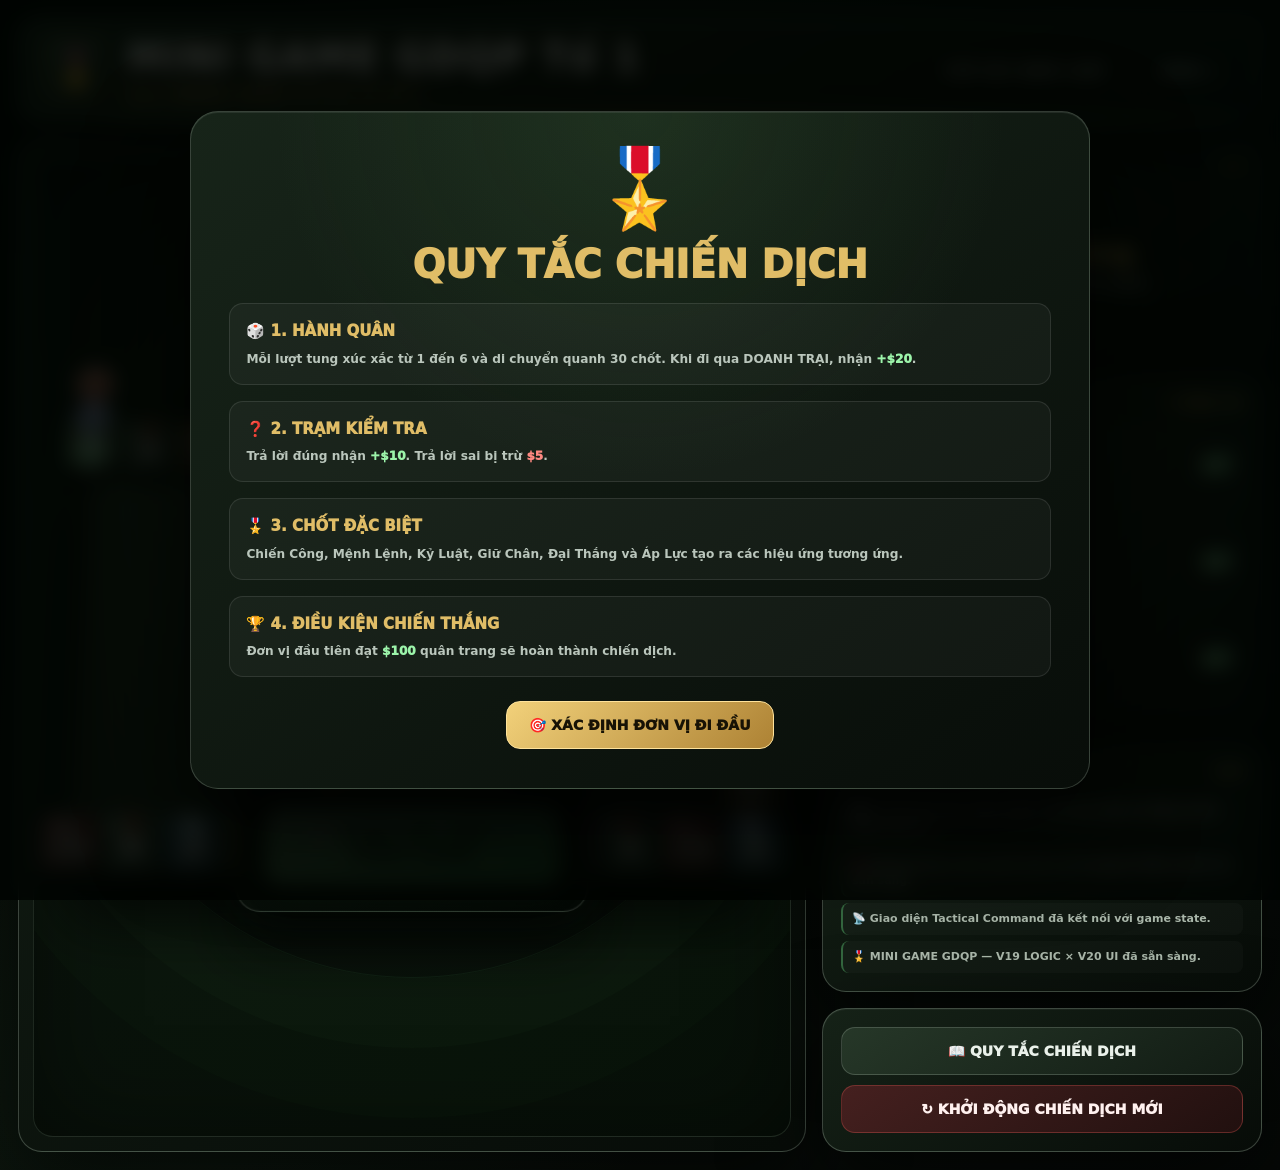
==== index.html @ 42d62d8a "Rename V21.html to index.html" ====
<!DOCTYPE html>
<html lang="vi">
<head>
<meta charset="UTF-8">
<meta name="viewport" content="width=device-width,initial-scale=1,viewport-fit=cover">
<meta name="theme-color" content="#070c08">
<meta name="description" content="MINI GAME GDQP — V19 Logic + V20 Tactical UI">
<title>MINI GAME GDQP — V19 LOGIC × V20 UI</title>

<style>
:root{
  --bg:#050806;
  --bg2:#0a110b;
  --panel:#101a12;
  --panel2:#152218;
  --panel3:#1d2c1f;
  --olive:#607b48;
  --green:#63d17b;
  --steel:#b8c4bc;
  --sand:#e0bd67;
  --red:#e35b55;
  --blue:#6685ba;
  --cyan:#63d4c0;
  --purple:#a58be8;
  --pink:#e982c3;
  --white:#f5f8f2;
  --muted:#8e9e91;
  --border:rgba(220,240,222,.13);
  --border2:rgba(220,240,222,.24);
  --shadow:0 30px 90px rgba(0,0,0,.65);
}

*{box-sizing:border-box;-webkit-tap-highlight-color:transparent}

html,body{
  width:100%;
  min-height:100%;
  margin:0;
}

body{
  overflow-x:hidden;
  background:
    radial-gradient(circle at 50% 15%,rgba(65,105,62,.16),transparent 34%),
    radial-gradient(circle at 15% 90%,rgba(39,83,50,.13),transparent 30%),
    linear-gradient(135deg,#030503,#0a110b 45%,#050806);
  color:var(--white);
  font-family:Inter,system-ui,-apple-system,BlinkMacSystemFont,"Segoe UI",sans-serif;
  font-weight:700;
}

body::before{
  content:"";
  position:fixed;
  inset:0;
  pointer-events:none;
  opacity:.1;
  background-image:
    linear-gradient(rgba(255,255,255,.04) 1px,transparent 1px),
    linear-gradient(90deg,rgba(255,255,255,.04) 1px,transparent 1px);
  background-size:44px 44px;
  mask-image:linear-gradient(to bottom,black,transparent 95%);
}

button{font:inherit}
button:disabled{cursor:not-allowed}

.app{
  width:100%;
  min-height:100vh;
  padding:18px;
}

.header{
  width:100%;
  max-width:2400px;
  min-height:92px;
  margin:0 auto 16px;
  padding:18px 24px;
  display:flex;
  align-items:center;
  justify-content:space-between;
  gap:20px;
  border:1px solid var(--border2);
  border-radius:22px;
  background:linear-gradient(145deg,rgba(28,43,29,.97),rgba(8,14,9,.98));
  box-shadow:var(--shadow),inset 0 1px rgba(255,255,255,.07);
  position:relative;
  overflow:hidden;
}

.header::after{
  content:"";
  position:absolute;
  left:0;
  right:0;
  bottom:0;
  height:3px;
  background:linear-gradient(90deg,transparent,var(--green),var(--sand),var(--green),transparent);
}

.brand{
  display:flex;
  align-items:center;
  gap:18px;
  min-width:0;
}

.brand-emblem{
  width:66px;
  height:66px;
  flex:0 0 auto;
  display:grid;
  place-items:center;
  border-radius:18px;
  background:linear-gradient(145deg,#31462e,#111b12);
  border:2px solid rgba(213,184,107,.45);
  box-shadow:0 10px 30px rgba(0,0,0,.5),inset 0 1px rgba(255,255,255,.12);
  font-size:36px;
}

.brand-title h1{
  margin:0;
  font-size:clamp(27px,3vw,52px);
  line-height:1;
  letter-spacing:.045em;
  text-shadow:0 4px 18px #000;
}

.brand-title p{
  margin:8px 0 0;
  color:var(--sand);
  font-size:clamp(9px,1vw,16px);
  letter-spacing:.14em;
}

.header-right{
  display:flex;
  align-items:center;
  gap:12px;
  flex-wrap:wrap;
  justify-content:flex-end;
}

.badge{
  padding:13px 18px;
  border:1px solid var(--border2);
  border-radius:999px;
  background:rgba(4,9,5,.72);
  color:#dce7dc;
  font-size:clamp(11px,1vw,18px);
  letter-spacing:.07em;
  white-space:nowrap;
}

.badge.active{
  color:#071008;
  background:linear-gradient(135deg,#8de59c,#45b866);
  border-color:#9ef1aa;
  box-shadow:0 0 24px rgba(99,209,123,.35);
}

.layout{
  width:100%;
  max-width:2400px;
  margin:0 auto;
  display:grid;
  grid-template-columns:minmax(0,1fr) minmax(330px,440px);
  gap:16px;
}

.card{
  border:1px solid var(--border2);
  background:linear-gradient(145deg,rgba(22,35,24,.97),rgba(7,12,8,.98));
  box-shadow:var(--shadow),inset 0 1px rgba(255,255,255,.045);
  border-radius:24px;
}

.board-card{
  min-width:0;
  min-height:calc(100vh - 126px);
  padding:14px;
  display:flex;
}

.board-shell{
  width:100%;
  min-height:calc(100vh - 154px);
  border-radius:20px;
  position:relative;
  overflow:hidden;
  display:flex;
  align-items:center;
  justify-content:center;
  background:
    radial-gradient(circle at 50% 50%,rgba(95,135,72,.17),transparent 42%),
    linear-gradient(145deg,#0c150e,#071008);
  border:1px solid rgba(184,203,185,.12);
  box-shadow:inset 0 0 100px rgba(0,0,0,.48);
  perspective:1800px;
}

.board-shell::before{
  content:"";
  position:absolute;
  width:88%;
  aspect-ratio:1;
  border:1px solid rgba(99,209,123,.08);
  border-radius:50%;
  box-shadow:0 0 0 70px rgba(99,209,123,.018),0 0 0 140px rgba(99,209,123,.012);
  pointer-events:none;
}

.board{
  width:min(97vh,calc(100% - 20px));
  aspect-ratio:12 / 8;
  position:relative;
  display:grid;
  grid-template-columns:repeat(12,1fr);
  grid-template-rows:repeat(8,1fr);
  gap:clamp(4px,.4vw,8px);
  padding:clamp(7px,8vw,14px);
  transform:rotateX(17deg);
  transform-style:preserve-3d;
}

.board::before{
  content:"";
  position:absolute;
  inset:4%;
  border-radius:28px;
  transform:translateZ(-38px);
  background:linear-gradient(145deg,#253927,#101b12);
  border:2px solid rgba(211,231,210,.12);
  box-shadow:0 45px 65px rgba(0,0,0,.75),0 16px 0 #101810,0 22px 0 #080c08,inset 0 0 40px rgba(0,0,0,.7);
}

.board::after{
  content:"";
  position:absolute;
  inset:8%;
  pointer-events:none;
  border:1px solid rgba(213,184,107,.08);
  border-radius:20px;
  transform:translateZ(8px);
}

.center-dashboard{
  position:absolute;
  z-index:200;
  left:50%;
  top:50%;
  width:45%;
  min-width:310px;
  transform:translate(-50%,-50%) translateZ(38px);
  padding:clamp(16px,2vw,34px);
  text-align:center;
  border:1px solid rgba(213,230,214,.17);
  border-radius:24px;
  background:
    radial-gradient(circle at 50% 30%,rgba(67,112,66,.25),transparent 50%),
    linear-gradient(145deg,rgba(17,29,19,.97),rgba(4,9,5,.98));
  box-shadow:0 25px 60px rgba(0,0,0,.7),inset 0 1px rgba(255,255,255,.08),0 0 45px rgba(99,209,123,.08);
  backdrop-filter:blur(8px);
}

.radar{
  width:clamp(70px,7vw,120px);
  aspect-ratio:1;
  margin:0 auto 12px;
  border-radius:50%;
  position:relative;
  overflow:hidden;
  border:2px solid rgba(99,209,123,.55);
  background:
    radial-gradient(circle,transparent 19%,rgba(99,209,123,.05) 20%,transparent 21%),
    radial-gradient(circle,transparent 43%,rgba(99,209,123,.09) 44%,transparent 45%),
    radial-gradient(circle,transparent 67%,rgba(99,209,123,.11) 68%,transparent 69%),
    rgba(15,37,20,.65);
  box-shadow:0 0 25px rgba(99,209,123,.16);
}

.radar::before,.radar::after{
  content:"";
  position:absolute;
  inset:0;
  background:linear-gradient(90deg,transparent 49.5%,rgba(99,209,123,.25) 50%,transparent 50.5%);
}

.radar::after{transform:rotate(90deg)}

.radar-line{
  position:absolute;
  width:50%;
  height:2px;
  left:50%;
  top:50%;
  transform-origin:left center;
  background:linear-gradient(90deg,var(--green),transparent);
  animation:radarSweep 2.4s linear infinite;
  box-shadow:0 0 12px var(--green);
}

@keyframes radarSweep{to{transform:rotate(360deg)}}

.command-label{
  color:var(--sand);
  font-size:clamp(9px,.8vw,15px);
  letter-spacing:.16em;
}

.center-title{
  margin-top:7px;
  font-size:clamp(20px,2vw,38px);
  font-weight:1000;
  letter-spacing:.04em;
  text-shadow:0 5px 20px #000;
}

.center-subtitle{
  margin:8px auto 16px;
  max-width:800px;
  color:#aab7ac;
  font-size:clamp(10px,.8vw,16px);
  line-height:1.5;
}

.current-player{
  display:flex;
  align-items:center;
  justify-content:center;
  gap:8px;
  font-size:clamp(12px,1vw,19px);
}

.current-player strong{color:var(--green)}

.current-dot{
  width:14px;
  height:14px;
  border-radius:50%;
  background:var(--green);
  box-shadow:0 0 15px currentColor;
}

.current-status{
  margin-top:8px;
  color:var(--sand);
  font-size:clamp(11px,.9vw,17px);
}

.dashboard-score{
  margin:9px 0 4px;
  color:#a7f5b2;
  font-size:clamp(34px,4vw,76px);
  font-weight:1000;
  line-height:1;
  text-shadow:0 0 28px rgba(99,209,123,.28);
}

.dashboard-status{
  min-height:28px;
  color:#c1ccc2;
  font-size:clamp(11px,.85vw,17px);
}

.modifier-row{
  display:flex;
  justify-content:center;
  flex-wrap:wrap;
  gap:7px;
  margin:12px 0 0;
}

.modifier{
  padding:5px 9px;
  border-radius:999px;
  font-size:clamp(9px,.7vw,13px);
  border:1px solid rgba(255,255,255,.13);
  background:rgba(255,255,255,.05);
}

.modifier.good{color:#9cf4aa;border-color:rgba(99,209,123,.35)}
.modifier.bad{color:#ff9e96;border-color:rgba(227,91,85,.35)}
.modifier.gold{color:#f1d27a;border-color:rgba(224,189,103,.4)}
.modifier.purple{color:#c8b6ff;border-color:rgba(165,139,232,.4)}
.modifier.pink{color:#f0a7d7;border-color:rgba(233,130,195,.4)}
.modifier.orange{color:#ffb681;border-color:rgba(229,154,77,.4)}

.effect-banner{
  min-height:20px;
  margin-top:9px;
  color:var(--sand);
  font-size:clamp(10px,.8vw,15px);
}

.roll-button{
  width:100%;
  margin-top:15px;
  padding:clamp(14px,1.2vw,22px);
  border:2px solid #7adf8a;
  border-radius:16px;
  cursor:pointer;
  color:#061008;
  background:linear-gradient(135deg,#9aeea7,#46b967);
  font-size:clamp(15px,1.25vw,25px);
  font-weight:1000;
  letter-spacing:.035em;
  box-shadow:0 10px 25px rgba(0,0,0,.45),0 0 28px rgba(99,209,123,.18),inset 0 2px rgba(255,255,255,.45);
  transition:.15s ease;
}

.roll-button:hover:not(:disabled){transform:translateY(-2px);filter:brightness(1.08)}
.roll-button:active:not(:disabled){transform:translateY(1px) scale(.99)}
.roll-button:disabled{opacity:.42}

.tile{
  position:relative;
  min-width:0;
  min-height:0;
  z-index:3;
  display:flex;
  flex-direction:column;
  justify-content:center;
  align-items:center;
  padding:clamp(3px,.45vw,8px);
  border:1px solid rgba(238,248,238,.22);
  border-radius:clamp(7px,.7vw,14px);
  transform:translateZ(22px);
  transform-style:preserve-3d;
  background:linear-gradient(145deg,rgba(48,67,49,.98),rgba(17,26,18,.98));
  box-shadow:0 9px 0 rgba(4,8,4,.85),0 13px 15px rgba(0,0,0,.55),inset 0 1px rgba(255,255,255,.08);
  overflow:visible;
  transition:transform .25s ease,filter .25s ease,box-shadow .25s ease;
}

.tile:hover{filter:brightness(1.13)}

.tile-number{
  position:absolute;
  top:5px;
  left:7px;
  color:rgba(242,248,241,.75);
  font-size:clamp(8px,.65vw,14px);
  font-weight:1000;
}

.tile-icon{
  font-size:clamp(18px,1.55vw,34px);
  line-height:1;
  filter:drop-shadow(0 3px 4px rgba(0,0,0,.55));
}

.tile-label{
  margin-top:3px;
  text-align:center;
  color:#edf4ed;
  font-size:clamp(8px,.58vw,13px);
  font-weight:1000;
  line-height:1.05;
  text-shadow:0 2px 5px #000;
}

.tile-mini{
  margin-top:3px;
  text-align:center;
  color:#9cac9d;
  font-size:clamp(7px,.48vw,11px);
  line-height:1.05;
}

.tile-type-start{background:linear-gradient(145deg,#435f3c,#172619);border-color:rgba(99,209,123,.55)}
.tile-type-question{background:linear-gradient(145deg,#344c3b,#17251b);border-color:rgba(99,212,192,.32)}
.tile-type-reward{background:linear-gradient(145deg,#69572c,#292315);border-color:rgba(224,189,103,.4)}
.tile-type-event{background:linear-gradient(145deg,#2e5060,#172932);border-color:rgba(99,212,192,.32)}
.tile-type-penalty{background:linear-gradient(145deg,#592e2d,#241717);border-color:rgba(227,91,85,.36)}
.tile-type-jail{background:linear-gradient(145deg,#443447,#211923);border-color:rgba(165,139,232,.35)}
.tile-type-jackpot{background:linear-gradient(145deg,#6a4c22,#29200e);border-color:rgba(255,213,96,.55);animation:jackpotPulse 2s ease-in-out infinite}
.tile-type-collapse{background:linear-gradient(145deg,#50324b,#241724);border-color:rgba(233,130,195,.4);animation:collapsePulse 2.2s ease-in-out infinite}

@keyframes jackpotPulse{
  50%{box-shadow:0 9px 0 rgba(4,8,4,.85),0 13px 20px rgba(0,0,0,.55),0 0 22px rgba(255,206,75,.16),inset 0 1px rgba(255,255,255,.1)}
}
@keyframes collapsePulse{
  50%{box-shadow:0 9px 0 rgba(4,8,4,.85),0 13px 20px rgba(0,0,0,.55),0 0 22px rgba(165,139,232,.18),inset 0 1px rgba(255,255,255,.1)}
}

.tile.step-active{
  transform:translateZ(30px) translateY(-5px) scale(1.04);
  border-color:rgba(224,189,103,.7);
  box-shadow:0 0 0 2px rgba(224,189,103,.1),0 0 30px rgba(99,209,123,.3);
  z-index:60;
}

.tile.destination{
  transform:translateZ(36px) translateY(-7px) scale(1.08);
  border-color:#f5f6ef;
  box-shadow:0 0 0 3px rgba(255,255,255,.1),0 0 35px rgba(99,209,123,.45),0 0 60px rgba(213,184,107,.18);
  z-index:80;
  animation:destinationPulse 1s ease;
}

@keyframes destinationPulse{
  0%{transform:translateZ(5px) scale(1)}
  38%{transform:translateZ(35px) translateY(-9px) scale(1.11)}
  70%{transform:translateZ(25px) translateY(-3px) scale(1.05)}
  100%{transform:translateZ(36px) translateY(-7px) scale(1.08)}
}

.destination-label{
  position:absolute;
  left:50%;
  top:-20px;
  transform:translateX(-50%);
  padding:3px 8px;
  white-space:nowrap;
  border-radius:999px;
  color:#0d140e;
  background:linear-gradient(135deg,#e2c777,#a88a44);
  box-shadow:0 7px 20px rgba(0,0,0,.4);
  font-size:8px;
  font-weight:1000;
  z-index:100;
}

.pieces{
  position:absolute;
  left:2px;
  right:2px;
  bottom:2px;
  display:flex;
  flex-wrap:wrap;
  justify-content:center;
  gap:2px;
  z-index:70;
  pointer-events:none;
}

.piece{
  width:clamp(24px,2.8vw,42px);
  height:clamp(24px,2.8vw,42px);
  display:grid;
  place-items:center;
  border:2px solid #eef3ed;
  border-radius:50%;
  color:#fff;
  font-size:clamp(10px,1.2vw,17px);
  font-weight:1000;
  box-shadow:0 7px 16px rgba(0,0,0,.58),inset 0 2px 3px rgba(255,255,255,.25);
  animation:pieceAppear .3s ease;
}

.piece.p1{background:linear-gradient(145deg,#d9655e,#8e332f)}
.piece.p2{background:linear-gradient(145deg,#7191c9,#3f5f99)}
.piece.p3{background:linear-gradient(145deg,#65c984,#327b4c)}
.piece.active-piece{transform:scale(1.16);box-shadow:0 7px 16px rgba(0,0,0,.58),0 0 22px currentColor,inset 0 2px 3px rgba(255,255,255,.25)}

@keyframes pieceAppear{
  from{opacity:0;transform:scale(.35) translateY(16px)}
  to{opacity:1;transform:scale(1) translateY(0)}
}

.side{
  display:flex;
  flex-direction:column;
  gap: 16px;
  min-width:0;
}

.side-card{padding:18px}

.section-title{
  display:flex;
  align-items:center;
  justify-content:space-between;
  gap:10px;
  color:#dce8dd;
  font-size:clamp(15px,1.15vw,22px);
  letter-spacing:.04em;
  margin-bottom:15px;
}

.section-title span:last-child{color:var(--sand);font-size:.72em}

.dice-area{
  display:grid;
  grid-template-columns:150px 1fr;
  gap: 10px;
  align-items:center;
}

.dice-stage{
  height:150px;
  display:grid;
  place-items:center;
  perspective:800px;
}

.dice-cube{
  width:94px;
  height:94px;
  position:relative;
  transform-style:preserve-3d;
  transform:rotateX(-22deg) rotateY(30deg);
  transition:transform .7s cubic-bezier(.2,.8,.2,1);
}

.dice-cube.rolling{animation:cubeRoll .42s linear infinite}

@keyframes cubeRoll{
  0%{transform:rotateX(0) rotateY(0) rotateZ(0)}
  25%{transform:rotateX(90deg) rotateY(110deg) rotateZ(20deg)}
  50%{transform:rotateX(185deg) rotateY(205deg) rotateZ(-14deg)}
  75%{transform:rotateX(280deg) rotateY(315deg) rotateZ(18deg)}
  100%{transform:rotateX(360deg) rotateY(450deg) rotateZ(0)}
}

.dice-face,.big-dice-face{
  position:absolute;
  inset:0;
  display:grid;
  grid-template-columns:repeat(3,1fr);
  grid-template-rows:repeat(3,1fr);
  gap:6px;
  padding:13px;
  border:2px solid #e6eadf;
  border-radius:16px;
  background:linear-gradient(145deg,#f7f7ee,#cfd6c9);
  box-shadow:inset 0 0 18px rgba(0,0,0,.16),0 8px 22px rgba(0,0,0,.4);
  backface-visibility:hidden;
}

.dice-face.front{transform:translateZ(47px)}
.dice-face.back{transform:rotateY(180deg) translateZ(47px)}
.dice-face.right{transform:rotateY(90deg) translateZ(47px)}
.dice-face.left{transform:rotateY(-90deg) translateZ(47px)}
.dice-face.top{transform:rotateX(90deg) translateZ(47px)}
.dice-face.bottom{transform:rotateX(-90deg) translateZ(47px)}

.dice-pip,.big-pip,.mobile-pip{
  width:100%;
  height:100%;
  border-radius:50%;
  background:#28332b;
  opacity:0;
  transform:scale(.45);
  transition:.12s;
}

.dice-pip.active,.big-pip.active,.mobile-pip.active{
  opacity:1;
  transform:scale(1);
  box-shadow:0 0 7px rgba(0,0,0,.28);
}

.mobile-dice{display:none}

.dice-info strong{
  display:block;
  color:var(--sand);
  font-size:clamp(24px,2vw,38px);
}

.dice-info p{
  margin:6px 0 0;
  color:#a6b1a7;
  font-size:clamp(12px,1vw,17px);
  line-height:1.45;
}

.player-list{display:flex;flex-direction:column;gap:10px}

.player-row{
  position:relative;
  display:grid;
  grid-template-columns:50px minmax(0,1fr) auto;
  align-items:center;
  gap:11px;
  padding:12px;
  border-radius:15px;
  border:1px solid var(--border);
  background:rgba(255,255,255,.025);
  transition:.2s;
}

.player-row.active{
  border-color:rgba(99,209,123,.6);
  background:rgba(99,209,123,.08);
  box-shadow:0 0 22px rgba(99,209,123,.09);
}

.player-avatar{
  width:50px;
  height:50px;
  border-radius:13px;
  display:grid;
  place-items:center;
  font-size:28px;
  background:linear-gradient(145deg,#273729,#101710);
  border:2px solid currentColor;
}

.player-name{
  font-size:clamp(14px,1vw,19px);
  white-space:nowrap;
  overflow:hidden;
  text-overflow:ellipsis;
}

.player-meta{
  margin-top:4px;
  color:#92a094;
  font-size:clamp(10px,.75vw,14px);
}

.player-money{
  color:#9cf4aa;
  font-size:clamp(20px,1.6vw,30px);
  font-weight:1000;
}

.player-effects{
  grid-column:2/-1;
  display:flex;
  flex-wrap:wrap;
  gap:5px;
}

.effect-chip{
  padding:3px 7px;
  border-radius:999px;
  background:rgba(255,255,255,.055);
  color:#cbd5cc;
  font-size:10px;
  border:1px solid rgba(255,255,255,.08);
}

.log{
  max-height:275px;
  overflow:auto;
  display:grid;
  gap:6px;
  scrollbar-width:thin;
}

.log-item{
  padding:8px 9px;
  border-left:2px solid rgba(99,209,123,.4);
  border-radius:8px;
  background:rgba(255,255,255,.022);
  color:#aab7aa;
  font-size:11px;
  line-height:1.45;
}

.action-panel{display:grid;gap:10px;margin-top:auto}

.rules-button,.reset-button{
  width:100%;
  padding:15px;
  border-radius:14px;
  cursor:pointer;
  font-size:clamp(14px,1vw,19px);
  font-weight:1000;
  transition:.15s;
}

.rules-button{
  color:#eaf1ea;
  border:1px solid rgba(213,230,214,.2);
  background:linear-gradient(145deg,#263728,#121c14);
}

.reset-button{
  color:#fff1ef;
  border:1px solid rgba(227,91,85,.32);
  background:linear-gradient(145deg,#45201f,#21100f);
}

.rules-button:hover,.reset-button:hover{transform:translateY(-2px);filter:brightness(1.1)}

.modal-backdrop{
  position:fixed;
  z-index:3000;
  inset:0;
  display:grid;
  place-items:center;
  padding:20px;
  background:rgba(1,4,2,.82);
  backdrop-filter:blur(10px);
  opacity:0;
  visibility:hidden;
  transition:.2s;
}

.modal-backdrop.show{opacity:1;visibility:visible}

.modal{
  width:min(900px,96vw);
  max-height:90vh;
  overflow:auto;
  padding:clamp(24px,3vw,48px);
  border-radius:28px;
  border:1px solid rgba(218,238,219,.2);
  background:
    radial-gradient(circle at 50% 0,rgba(76,122,72,.2),transparent 45%),
    linear-gradient(145deg,#172419,#080d09);
  box-shadow:0 40px 100px rgba(0,0,0,.75),inset 0 1px rgba(255,255,255,.08);
  text-align:center;
  transform:translateY(15px) scale(.97);
  transition:.25s ease;
}

.modal-backdrop.show .modal{transform:none}

.modal-icon{
  font-size:clamp(48px,6vw,90px);
  line-height:1;
  margin-bottom:15px;
}

.modal-title{
  color:var(--sand);
  font-size:clamp(25px,3vw,48px);
  font-weight:1000;
}

.modal-description{
  margin:16px auto 0;
  color:#c2cdc3;
  font-size:clamp(15px,1.2vw,22px);
  line-height:1.55;
}

.question-box{
  margin-top:22px;
  padding:22px;
  border:1px solid rgba(255,255,255,.12);
  border-radius:18px;
  background:rgba(0,0,0,.18);
}

.question-text{
  font-size:clamp(19px,1.8vw,31px);
  line-height:1.35;
  color:#f3f6f1;
}

.answer-grid{
  display:grid;
  grid-template-columns:1fr 1fr;
  gap:12px;
  margin-top:20px;
}

.answer-button{
  min-height:78px;
  padding:14px;
  border-radius:15px;
  border:1px solid rgba(213,230,214,.17);
  color:#edf3ed;
  background:linear-gradient(145deg,#243427,#101710);
  cursor:pointer;
  font-size:clamp(14px,1.1vw,20px);
  line-height:1.3;
  text-align:left;
  transition:.15s;
}

.answer-button:hover:not(:disabled){
  border-color:var(--green);
  transform:translateY(-2px);
  background:linear-gradient(145deg,#2d4431,#152018);
}

.answer-button.correct{border-color:#8cf49a;background:linear-gradient(145deg,#285b35,#16321d)}
.answer-button.wrong{border-color:#ff8078;background:linear-gradient(145deg,#63302c,#301716)}

.modal-actions{
  display:flex;
  justify-content:center;
  gap:10px;
  flex-wrap:wrap;
  margin-top:24px;
}

.modal-button{
  min-width:200px;
  padding:15px 22px;
  border-radius:14px;
  cursor:pointer;
  color:#071008;
  background:linear-gradient(135deg,#98eda5,#48ba69);
  border:1px solid #a8f6b2;
  font-size:clamp(14px,1.05vw,19px);
  font-weight:1000;
}

.modal-button.secondary{color:#f1f5f0;background:linear-gradient(145deg,#2d3c2e,#141d15);border-color:rgba(255,255,255,.18)}
.modal-button.danger{color:#fff;background:linear-gradient(145deg,#913d38,#4a1e1c);border-color:#d85b54}
.modal-button.gold{color:#171205;background:linear-gradient(135deg,#f2d17a,#ad8234);border-color:#ffe39b}

.special-card{
  padding:16px;
  margin:16px 0;
  border-radius:14px;
  border:1px solid rgba(255,255,255,.1);
  background:rgba(255,255,255,.035);
  text-align:left;
}

.special-title{color:var(--sand);font-size:clamp(15px,1.1vw,21px);font-weight:1000}
.special-text{margin-top:6px;color:#bac6bc;font-size:clamp(12px,.95vw,17px);line-height:1.5}

.money{color:#9cf4aa;font-weight:1000}
.money-negative{color:#ff8982;font-weight:1000}

.winner-banner{
  padding:20px;
  border-radius:18px;
  margin-top:18px;
  background:radial-gradient(circle at center,rgba(99,209,123,.2),transparent 65%),rgba(99,209,123,.06);
  border:1px solid rgba(99,209,123,.4);
  color:#a7f5b2;
  font-size:clamp(20px,2vw,34px);
  font-weight:1000;
}

.random-arena{
  position:relative;
  width:210px;
  height:210px;
  margin:20px auto;
  display:grid;
  place-items:center;
}

.random-ring,.random-ring2,.random-ring3{
  position:absolute;
  inset:0;
  border-radius:50%;
  border:1px solid rgba(99,209,123,.2);
}

.random-ring{animation:ringSpin 2.2s linear infinite}
.random-ring2{inset:20px;border-color:rgba(224,189,103,.25);animation:ringSpin 1.7s linear infinite reverse}
.random-ring3{inset:40px;border-color:rgba(99,212,192,.22);animation:ringSpin 1.2s linear infinite}

@keyframes ringSpin{to{transform:rotate(360deg)}}

.random-player{
  width:82px;
  height:82px;
  display:grid;
  place-items:center;
  border-radius:50%;
  background:linear-gradient(145deg,#28382b,#0c130d);
  border:3px solid var(--green);
  box-shadow:0 0 35px rgba(99,209,123,.35);
  font-size:40px;
  z-index:2;
}

.random-player.spinning{animation:randomSpin .28s linear infinite}

@keyframes randomSpin{50%{transform:scale(1.08) rotate(8deg)}}

.random-name{font-size:clamp(22px,2.5vw,38px);color:var(--green);font-weight:1000}
.random-sub{margin-top:8px;color:#a5b1a6}

.dice-overlay{
  position:fixed;
  z-index:2500;
  inset:0;
  display:grid;
  place-items:center;
  align-content:center;
  gap:20px;
  background:rgba(1,4,2,.92);
  backdrop-filter:blur(9px);
  opacity:0;
  visibility:hidden;
  transition:.25s;
}

.dice-overlay.show{opacity:1;visibility:visible}

.dice-overlay-caption{
  color:var(--sand);
  font-size:clamp(18px,2vw,34px);
  letter-spacing:.08em;
  text-align:center;
}

.big-dice-wrap{
  width:260px;
  height:260px;
  display:grid;
  place-items:center;
  perspective:1200px;
  position:relative;
}

.big-dice-shadow{
  position:absolute;
  width:190px;
  height:45px;
  bottom:12px;
  border-radius:50%;
  background:rgba(0,0,0,.65);
  filter:blur(16px);
}

.big-dice{
  width:170px;
  height:170px;
  position:relative;
  transform-style:preserve-3d;
}

.big-dice-face{padding:22px;gap:10px;border-width:4px;border-radius:27px}
.big-dice-face.front{transform:translateZ(85px)}
.big-dice-face.back{transform:rotateY(180deg) translateZ(85px)}
.big-dice-face.right{transform:rotateY(90deg) translateZ(85px)}
.big-dice-face.left{transform:rotateY(-90deg) translateZ(85px)}
.big-dice-face.top{transform:rotateX(90deg) translateZ(85px)}
.big-dice-face.bottom{transform:rotateX(-90deg) translateZ(85px)}
.big-dice.rolling{animation:diceRoll 1s cubic-bezier(.18,.76,.24,1) infinite}

@keyframes diceRoll{to{transform:rotateX(720deg) rotateY(1080deg) rotateZ(540deg)}}

.big-dice-number{
  min-width:100px;
  text-align:center;
  color:#a9f4b3;
  font-size:clamp(54px,6vw,100px);
  line-height:1;
  font-weight:1000;
  text-shadow:0 0 35px rgba(99,209,123,.35);
}

.big-dice-subtitle{color:#c3cec5;font-size:clamp(14px,1.3vw,24px)}

.roll-preview{
  position:fixed;
  z-index:2400;
  left:50%;
  bottom:25px;
  transform:translate(-50%,20px);
  padding:13px 22px;
  border-radius:999px;
  color:#071008;
  background:linear-gradient(135deg,#b4f4bd,#62cf79);
  border:2px solid #d5ffda;
  box-shadow:0 12px 35px rgba(0,0,0,.5),0 0 28px rgba(99,209,123,.25);
  font-size:clamp(14px,1.1vw,21px);
  opacity:0;
  pointer-events:none;
  transition:.25s ease;
}

.roll-preview.show{opacity:1;transform:translate(-50%,0)}

.toast-container{
  position:fixed;
  left:50%;
  bottom:22px;
  z-index:5000;
  width:min(520px,calc(100% - 30px));
  transform:translateX(-50%);
  display:grid;
  gap:8px;
  pointer-events:none;
}

.toast{
  padding:13px 17px;
  border-radius:14px;
  border:1px solid rgba(99,209,123,.32);
  background:rgba(14,25,16,.97);
  box-shadow:0 12px 30px rgba(0,0,0,.5);
  color:#fff;
  text-align:center;
  font-size:clamp(13px,1vw,18px);
  animation:toastIn .25s ease forwards;
}

@keyframes toastIn{
  from{opacity:0;transform:translateY(15px) scale(.96)}
  to{opacity:1;transform:none}
}

.confetti-container{
  position:fixed;
  inset:0;
  z-index:4500;
  pointer-events:none;
  overflow:hidden;
}

.confetti{
  position:absolute;
  width:9px;
  height:15px;
  top:-30px;
  animation:confettiFall linear forwards;
}

@keyframes confettiFall{
  to{
    transform:translate3d(var(--x),110vh,0) rotate(var(--r));
    opacity:0;
  }
}

@media(max-width:1200px){
  .layout{grid-template-columns:1fr}
  .board-card{min-height:auto}
  .board-shell{min-height:auto;padding:20px 0}
  .board{width:min(94vw,1000px)}
  .side{display:grid;grid-template-columns:1fr 1fr}
  .action-panel{grid-column:1/-1}
}

@media(max-width:700px){
  .app{padding:8px}
  .header{padding:12px;border-radius:15px;flex-direction:column;align-items:stretch}
  .brand{gap:10px}
  .brand-emblem{width:50px;height:50px;font-size:28px}
  .header-right{justify-content:stretch}
  .badge{flex:1;text-align:center;padding:9px}
  .board-card{padding:6px;border-radius:15px}
  .board-shell{overflow:auto;justify-content:flex-start;padding:20px 8px 34px}
  .board{flex:none;width:760px;transform:none}
  .center-dashboard{min-width:280px}
  .side{display:flex}
  .dice-area{grid-template-columns:120px 1fr}
  .answer-grid{grid-template-columns:1fr}
  .modal{padding:20px 15px;max-height:94vh}
  .roll-preview{bottom:12px}
}

@media(prefers-reduced-motion:reduce){
  *,*::before,*::after{
    animation-duration:.001ms!important;
    animation-iteration-count:1!important;
    transition-duration:.001ms!important;
  }
}
</style>
</head>

<body>
<div class="app">

<header class="header">
  <div class="brand">
    <div class="brand-emblem">🎖️</div>
    <div class="brand-title">
      <h1>MINI GAME GDQP Tổ 1</h1>
      <p>Cre: HOÀNG QUÂN STT:34 và Tổ 1</p>
    </div>
  </div>
  <div class="header-right">
    <div class="badge" id="turnBadge">CHỜ XÁC ĐỊNH LƯỢT</div>
    <div class="badge">VÒNG <span id="roundNumber">1</span></div>
  </div>
</header>

<main class="layout">

<section class="card board-card">
  <div class="board-shell">
    <div id="board" class="board">
      <div class="center-dashboard">
        <div class="radar"><div class="radar-line"></div></div>
        <div class="command-label">COMMAND CENTER • GDQP • TỔ 1</div>
        <div class="center-title">CHIẾN DỊCH HUẤN LUYỆN</div>
        <div class="center-subtitle">
          HÀNH QUÂN QUA 30 CHỐT • TÍCH LŨY QUÂN TRANG • ĐẠT MỐC $100
        </div>

        <div class="current-player">
          <span id="currentPlayerDot" class="current-dot"></span>
          LƯỢT ĐƠN VỊ:
          <strong id="currentPlayerName">Đang xác định...</strong>
        </div>

        <div id="currentPlayerStatus" class="current-status">
          🎯 CHỜ XÁC ĐỊNH ĐƠN VỊ ĐI ĐẦU
        </div>

        <div id="currentPlayerScore" class="dashboard-score">$0</div>
        <div id="dashboardStatus" class="dashboard-status">
          Hệ thống đang chuẩn bị chiến dịch.
        </div>
        <div id="modifierRow" class="modifier-row"></div>
        <div id="effectBanner" class="effect-banner"></div>

        <button id="rollButton" class="roll-button" type="button" disabled>
          🎲 TUNG XÚC XẮC — HÀNH QUÂN
        </button>
      </div>
    </div>
  </div>
</section>

<aside class="side">

<section class="card side-card">
  <div class="section-title">
    <span>🎲 XÚC XẮC CHIẾN THUẬT</span>
    <span>1–6</span>
  </div>
  <div class="dice-area">
    <div class="dice-stage">
      <div id="diceCube" class="dice-cube">
        <div class="dice-face front"></div>
        <div class="dice-face back"></div>
        <div class="dice-face right"></div>
        <div class="dice-face left"></div>
        <div class="dice-face top"></div>
        <div class="dice-face bottom"></div>
      </div>
    </div>
    <div id="mobileDice" class="mobile-dice"></div>
    <div class="dice-info">
      <strong id="diceValueText">Sẵn sàng</strong>
      <p id="diceHelpText">Chờ lệnh hành quân.</p>
    </div>
  </div>
</section>

<section class="card side-card">
  <div class="section-title">
    <span>🪖 DANH SÁCH ĐƠN VỊ</span>
    <span>3 TỔNG TÀI</span>
  </div>
  <div id="playerList" class="player-list"></div>
</section>

<section class="card side-card">
  <div class="section-title">
    <span>📡 NHẬT KÝ CHIẾN DỊCH</span>
    <span>LIVE</span>
  </div>
  <div id="eventLog" class="log"></div>
</section>

<section class="card side-card action-panel">
  <button id="rulesButton" class="rules-button" type="button">📖 QUY TẮC CHIẾN DỊCH</button>
  <button id="resetButton" class="reset-button" type="button">↻ KHỞI ĐỘNG CHIẾN DỊCH MỚI</button>
</section>

</aside>
</main>
</div>

<div id="modalBackdrop" class="modal-backdrop" role="dialog" aria-modal="true" aria-hidden="true">
  <div id="modal" class="modal"></div>
</div>

<div id="diceOverlay" class="dice-overlay" aria-hidden="true">
  <div id="diceOverlayCaption" class="dice-overlay-caption">🎲 ĐANG TUNG XÚC XẮC CHIẾN THUẬT</div>
  <div class="big-dice-wrap">
    <div class="big-dice-shadow"></div>
    <div id="bigDice" class="big-dice">
      <div class="big-dice-face front"></div>
      <div class="big-dice-face back"></div>
      <div class="big-dice-face right"></div>
      <div class="big-dice-face left"></div>
      <div class="big-dice-face top"></div>
      <div class="big-dice-face bottom"></div>
    </div>
  </div>
  <div id="bigDiceNumber" class="big-dice-number">?</div>
  <div id="bigDiceSubtitle" class="big-dice-subtitle">Chờ kết quả...</div>
</div>

<div id="rollPreview" class="roll-preview">
  🎯 Đơn vị sẽ hành quân tới <strong id="rollPreviewText">ô ?</strong>
</div>

<div id="toastContainer" class="toast-container" aria-live="polite"></div>
<div id="confettiContainer" class="confetti-container"></div>

<script>
"use strict";

const CONTENT={
  GAME_NAME:"MINI GAME GDQP",
  TEAM_NAME:"Mini Game QDQP của Tổ 1",

  PLAYERS:[
    {name:"Tổng Tài 1",short:"TT1",color:"#d85b54",face:"🪖"},
    {name:"Tổng Tài 2",short:"TT2",color:"#6685ba",face:"🎖️"},
    {name:"Tổng Tài 3",short:"TT3",color:"#54ad70",face:"🐺"}
  ],

  QUESTIONS:[
    {
      question:"Có bao nhiêu phương thức tuyển sinh của các trường công an nhân dân Việt Nam?",
      answers:["2","3","4","5"],correct:1
    },
    {
      question:"Tính đến năm dự tuyển, Học sinh Trường Văn hóa và công dân thường trú tại địa phương nơi đăng ký sơ tuyển không quá bao nhiêu tuổi? (không tính trường hợp là người dân tộc thiểu số)",
      answers:["22","25","30","18"],correct:0
    },
    {
      question:"Đâu là nguồn thông tin chính thống, đáng tin cậy nhất để học sinh lớp 12 tra cứu thông tin tuyển sinh vào các trường Quân đội, Công an?",
      answers:[
        "Bài đăng trên các hội nhóm, diễn đàn không rõ danh tính trên mạng xã hội.",
        "Cổng thông tin điện tử của Bộ Quốc phòng, Bộ Công an và các trường, cơ quan tuyển sinh địa phương.",
        "Lời giới thiệu từ các dịch vụ môi giới \"chạy trường\", \"bao đậu\" bên ngoài.",
        "Các trang tin tức giải trí trực tuyến."
      ],correct:1
    },
    {
      question:"Đối tượng tuyển sinh trình độ đại học hệ chính quy bao gồm những ai?",
      answers:[
        "Công dân thường trú tại địa phương nơi đăng ký sơ tuyển",
        "Học sinh Trường Văn hóa (T11) và một số đối tượng khác",
        "Mọi người",
        "Cả công dân và học sinh"
      ],correct:3
    },
    {
      question:"Khi thực hiện định hướng nghề nghiệp quân sự, công an cho con em, gia đình cần dựa trên nguyên tắc chủ yếu nào?",
      answers:[
        "Ép buộc con em phải theo học bằng mọi giá kể cả khi không đủ tiêu chuẩn.",
        "Giáo dục truyền thống gia đình, động viên và định hướng dựa trên năng lực, sự tự nguyện của học sinh.",
        "Chỉ quan tâm đến chế độ đãi ngộ kinh tế mà không cần xem xét lý lịch chính trị.",
        "Cho con em tự do đăng ký xét tuyển mà không cần qua các bước sơ tuyển."
      ],correct:1
    },
    {
      question:"Đối tượng nào sau đây không thuộc diện tuyển sinh đào tạo đại học chính quy tuyển mới vào các trường Công an nhân dân?",
      answers:[
        "Chiến sĩ nghĩa vụ Công an nhân dân tại ngũ",
        "Công dân hoàn thành nghĩa vụ tham gia CAND hoặc nghĩa vụ quân sự.",
        "Học sinh tốt nghiệp trung học phổ thông hoặc tương đương.",
        "Công dân đã quá 30 tuổi và không công tác trong lực lượng vũ trang."
      ],correct:3
    },
    {
      question:"Chỉ số BMI mà thí sinh cần đạt là bao nhiêu?",
      answers:["Từ 20 đến 30","Từ 18,5 đến 30","Từ 18,5 đến dưới 30","Từ 20 đến 35"],correct:2
    },
    {
      question:"Học viện nào sau đây không thuộc hệ thống các học viện, trường đại học của Công an nhân dân Việt Nam?",
      answers:[
        "Học viện An ninh nhân dân",
        "Học viện Cảnh sát nhân dân",
        "Học viện Chính trị Công an nhân dân.",
        "Học viện Kỹ thuật Quân sự"
      ],correct:3
    },
    {
      question:"Trường đại học nào sau đây của lực lượng Công an nhân dân có trụ sở chính đóng tại khu vực phía Nam?",
      answers:[
        "Trường Đại học An ninh nhân dân.",
        "Trường Đại học Phòng cháy chữa cháy.",
        "Trường Đại học Kĩ thuật - Hậu cần Công an nhân dân.",
        "Học viện Chính trị Công an nhân dân."
      ],correct:0
    },
    {
      question:"Cơ quan nào chịu trách nhiệm tổ chức đăng ký, sơ tuyển, hướng dẫn thủ tục và cung cấp thông tin tuyển sinh quân sự, công an công khai tại địa phương cho học sinh?",
      answers:[
        "Ban Chỉ huy quân sự và Công an cấp huyện (hoặc tương đương).",
        "Sở Giáo dục và Đào tạo tỉnh.",
        "Ủy ban nhân dân cấp xã.",
        "Trung tâm Giáo dục nghề nghiệp - Giáo dục thường xuyên."
      ],correct:0
    },
    {
      question:"Trường hợp nào thí sinh có thể được xem xét tuyển chọn thực hiện nghĩa vụ Công An Nhân Dân?",
      answers:[
        "Hình xăm không quá 2 cm², không quá 1 hình và không phản cảm, hoặc đã tẩy xóa",
        "Có vết trổ, hình xăm hoặc phun xăm trên da",
        "Hình xăm ở vị trí lộ diện nếu có nội dung phản cảm, bạo lực, kích động tình dục, chống đối chế độ… hoặc có kích thước lớn",
        "Tất cả phương án trên"
      ],correct:0
    },
    {
      question:"Trong công tác định hướng nghề nghiệp, nhà trường phổ thông có vai trò, trách nhiệm nào sau đây?",
      answers:[
        "Tổ chức khám sức khỏe nghĩa vụ và cấp giấy chứng nhận sơ tuyển cho học sinh.",
        "Quyết định thay học sinh việc chọn trường quân đội hay công an để nộp hồ sơ.",
        "Tổ chức các hoạt động tư vấn, hướng nghiệp, lồng ghép nội dung trong môn học GDQP-AN.",
        "Tổ chức kỳ thi đánh giá năng lực riêng cho các trường Công an, Quân đội."
      ],correct:2
    },
    {
      question:"Việc định hướng nghề nghiệp quân sự, công an cho học sinh phổ thông là trách nhiệm phối hợp của những chủ thể nào?",
      answers:[
        "Chỉ riêng bản thân học sinh và giáo viên chủ nhiệm.",
        "Gia đình, nhà trường phổ thông và cơ quan tuyển sinh của quân đội, công an.",
        "Các trung tâm môi giới việc làm và các hội nhóm trên mạng xã hội.",
        "Ủy ban nhân dân cấp tỉnh và Tổng cục Thống kê."
      ],correct:1
    },
    {
      question:"Quy trình bắt buộc và quan trọng đầu tiên đối với mọi thí sinh muốn đăng ký xét tuyển vào các trường Công an nhân dân là gì?",
      answers:[
        "Đăng ký trực tuyến trên cổng thông tin toàn quốc mà không cần qua địa phương.",
        "Tiến hành sơ tuyển tại Công an cấp huyện nơi đăng ký thường trú.",
        "Nộp hồ sơ trực tiếp tại các trường Đại học, Học viện Công an.",
        "Chỉ cần tham gia kỳ thi tốt nghiệp THPT và chọn nguyện vọng."
      ],correct:1
    },
    {
      question:"Mục tiêu cơ bản trong nội dung đào tạo tại các trường Công an nhân dân là trang bị cho học viên những kiến thức, kỹ năng nào?",
      answers:[
        "Kiến thức chuyên sâu về tác chiến phòng thủ lãnh thổ và chiến tranh nhân dân.",
        "Kiến thức về lĩnh vực kinh tế, quản trị kinh doanh và khởi nghiệp công nghệ.",
        "Kiến thức về chính trị, pháp luật, nghiệp vụ công an, quân sự, võ thuật và kĩ năng đặc thù.",
        "Kiến thức về ngoại giao quốc tế và kỹ thuật công nghiệp nặng."
      ],correct:2
    }
  ],

  REWARDS:[
    {title:"🎖️ NHẬN HUÂN CHƯƠNG",text:"Thành tích huấn luyện xuất sắc được ghi nhận. Nhận ngẫu nhiên từ 1 đến 50 USD quân trang.",type:"randomMoney"},
    {title:"⭐ THƯỞNG THÀNH TÍCH",text:"Hoàn thành nhiệm vụ vượt yêu cầu. Nhận ngẫu nhiên từ 10 đến 30 USD.",type:"randomMoneyRange",min:10,max:30},
    {title:"🏅 HOÀN THÀNH XUẤT SẮC DIỄN TẬP",text:"Đơn vị hoàn thành xuất sắc nhiệm vụ diễn tập. Nhận ngay 20 USD.",type:"money",amount:20},
    {title:"🥫 TIẾP TẾ QUÂN LƯƠNG",text:"Kho tiếp tế vừa chuyển thêm vật tư. Nhận 8 USD.",type:"money",amount:8},
    {title:"⚡ LỆNH HÀNH QUÂN KHẨN",text:"Nhiệm vụ được hoàn thành trước thời hạn. Bạn được quyền đi thêm 1 lượt.",type:"extraTurn"}
  ],

  PENALTIES:[
    {title:"📋 VI PHẠM KỶ LUẬT",text:"Báo cáo vi phạm kỷ luật được ghi nhận. Đơn vị bị trừ ngẫu nhiên từ 1 đến 50 USD.",type:"randomLoss"},
    {title:"⏰ ĐI TRỄ GIỜ NGHIÊM HUẤN",text:"Không có mặt đúng giờ theo hiệu lệnh. Bị phạt 10 USD.",type:"money",amount:10},
    {title:"🥾 HÀNH QUÂN KHÔNG ĐẠT",text:"Nhiệm vụ hành quân không đạt yêu cầu. Bị trừ 10 USD.",type:"money",amount:10},
    {title:"📉 VI PHẠM ĐIỀU LỆNH",text:"Không chấp hành đầy đủ điều lệnh. Bạn mất lượt kế tiếp.",type:"skip"},
    {title:"🧹 TRỰC BAN BỔ SUNG",text:"Bạn phải thực hiện nhiệm vụ bổ sung. Mất 1 lượt.",type:"skip"},
    {title:"🗺️ HÀNH QUÂN THẤT BẠI",text:"Đội hình bị lạc hướng. Bạn phải lùi 2 ô.",type:"moveBack",amount:2},
    {title:"🧱 SAI QUY TRÌNH",text:"Sai sót trong quy trình hành quân khiến đơn vị phải lùi 3 ô.",type:"moveBack",amount:3},
    {title:"💗 NHƯỜNG AURA",text:"Lượt kế tiếp nếu vào ô Câu hỏi, quyền trả lời được chuyển cho người kế bên.",type:"aura"},
    {title:"🎲 XÚC XẮC RỈ SÉT",text:"Trong 2 lượt tới, mỗi lần tung chỉ được tiến tối đa 1 ô.",type:"rust"},
    {title:"🧡 LỜI NGUYỀN NHÂN PHẨM",text:"Hiệu ứng khiến một phần tổn thất được các đơn vị khác gánh thay.",type:"curse"}
  ],

  EVENTS:[
    {title:"💰 TIẾP VIỆN",text:"Một nguồn tiếp tế bất ngờ vừa được điều đến.",effect:"money",amount:15},
    {title:"🎶 TÀI NĂNG TRẺ",text:"Bạn vừa nhận được quyền mời bạn TẤN VIỆT hát 1 đoạn điệp khúc trong bài hát bất kỳ.",effect:"money",amount:5},
    {title:"🗺️ MẤT PHƯƠNG HƯỚNG",text:"Đội hình bị mất phương hướng. Lùi 2 ô.",effect:"moveBack",amount:2},
    {title:"🏃 HÀNH QUÂN VƯỢT TỐC",text:"Đội hình phải lùi 3 ô.",effect:"moveBack",amount:3},
    {title:"📡 GỬI NHẦM TÍN HIỆU",text:"Tín hiệu được gửi nhầm vào kênh chỉ huy. Bay 10 USD.",effect:"loss",amount:10},
    {title:"⚫⚪ ĐỔI TRẮNG THAY ĐEN",text:"Hai đơn vị đổi toàn bộ quân trang cho nhau.",effect:"swapMoney"},
    {title:"📊 HIỆU SUẤT VƯỢT MỨC",text:"Thành tích huấn luyện vượt mục tiêu. Nhận 25 USD.",effect:"money",amount:25},
    {title:"⚡ HÀNH QUÂN KHẨN",text:"Bộ chỉ huy cho phép đơn vị hành quân thêm một lượt.",effect:"extraTurn"}
  ],

  JAIL_REASONS:[
    {title:"💸 VI PHẠM QUY ĐỊNH TÀI CHÍNH",text:"Bạn bị phát hiện nhận phong bì để ưu tiên xử lý một hồ sơ."},
    {title:"🖥️ CAN THIỆP HỆ THỐNG",text:"Camera an ninh ghi nhận bạn cố tình can thiệp trái phép vào dữ liệu."},
    {title:"📄 GIẢ MẠO CHỨNG TỪ",text:"Một bộ hồ sơ có chữ ký bất thường bị truy ngược về bạn."},
    {title:"💰 THAM Ô QUỸ",text:"Một khoản tiền trong quỹ bị thiếu và dữ liệu kiểm kê dẫn đến bạn."},
    {title:"🔐 TIẾT LỘ THÔNG TIN",text:"Bạn bị bắt vì làm lộ tài liệu nội bộ mật."},
    {title:"🎭 GIẢ DANH CẤP TRÊN",text:"Bạn bị phát hiện sử dụng danh nghĩa cấp trên để thực hiện một giao dịch."},
    {title:"📦 BIỂN THỦ TÀI SẢN",text:"Một số tài sản biến mất và dữ liệu kiểm kê dẫn đến bạn."},
    {title:"⚠️ VI PHẠM QUY TRÌNH",text:"Bạn cố tình bỏ qua quy trình kiểm soát bắt buộc để hoàn thành mục tiêu."}
  ]
};

const CONFIG={
  BOARD_SIZE:30,
  PLAYER_COUNT:3,
  START_MONEY:0,
  CORRECT_MONEY:10,
  WRONG_MONEY:5,
  MIN_MONEY:0,
  MOVE_STEP_DELAY:480,
  DICE_TICK:110,
  DICE_DURATION:2160,
  DICE_FINAL_HOLD:650,
  DESTINATION_HOLD:850,
  START_BONUS:20,
  WIN_MONEY:100,
  JAIL_RELEASE_COST:15,
  MEGA_JACKPOT_CHANCE:.13,
  MENTAL_COLLAPSE_CHANCE:.13,
  JACKPOT_REWARD_BONUS:.36,
  JACKPOT_PENALTY_REDUCTION:.20,
  COLLAPSE_REWARD_REDUCTION:.36,
  COLLAPSE_PENALTY_INCREASE:.20,
  RUSTY_TURNS:2,
  AURA_TURNS:1,
  CURSE_TURNS:3,
  CURSE_RATE:.20
};

const BOARD_LAYOUT=[
  "start","question","reward","event","question","penalty",
  "jail","reward","event","question","penalty","jackpot",
  "reward","question","event","penalty","question","reward",
  "event","penalty","question","collapse","reward","event",
  "penalty","question","reward","event","question","penalty"
];

const TILE_META={
  start:{label:"DOANH TRẠI",icon:"🚩",mini:"+$20 / vòng"},
  question:{label:"KIỂM TRA",icon:"❓",mini:"+$10 / -$5"},
  reward:{label:"CHIẾN CÔNG",icon:"🎖️",mini:"Phần thưởng"},
  event:{label:"MỆNH LỆNH",icon:"📡",mini:"Bất ngờ"},
  penalty:{label:"KỶ LUẬT",icon:"⚠️",mini:"Cẩn thận"},
  jail:{label:"GIỮ CHÂN",icon:"⛓️",mini:"1 hoặc 6 để thoát"},
  jackpot:{label:"ĐẠI THẮNG",icon:"🎰",mini:"13% • +36%"},
  collapse:{label:"ÁP LỰC",icon:"🧠",mini:"13% • ±36%"}
};

let players=[];
let currentPlayerIndex=0;
let isRolling=false;
let modalOpen=false;
let currentQuestion=null;
let currentQuestionAnswers=[];
let currentRound=1;
let gameEnded=false;
let moveAnimationRunning=false;
let pendingExtraTurn=false;
let startPlayerChosen=false;
let turnNumber=0;
let lastDiceValue=0;
let lastDestination=-1;
let startRandomizerRunning=false;

const $=id=>document.getElementById(id);

const boardElement=$("board");
const rollButton=$("rollButton");
const resetButton=$("resetButton");
const rulesButton=$("rulesButton");
const diceCube=$("diceCube");
const mobileDice=$("mobileDice");
const diceValueText=$("diceValueText");
const diceHelpText=$("diceHelpText");
const playerListElement=$("playerList");
const eventLogElement=$("eventLog");
const currentPlayerNameElement=$("currentPlayerName");
const currentPlayerScoreElement=$("currentPlayerScore");
const currentPlayerDotElement=$("currentPlayerDot");
const currentPlayerStatusElement=$("currentPlayerStatus");
const dashboardStatusElement=$("dashboardStatus");
const modifierRow=$("modifierRow");
const effectBanner=$("effectBanner");
const roundNumberElement=$("roundNumber");
const turnBadge=$("turnBadge");
const modalBackdrop=$("modalBackdrop");
const modalElement=$("modal");
const toastContainer=$("toastContainer");
const confettiContainer=$("confettiContainer");
const diceOverlay=$("diceOverlay");
const bigDice=$("bigDice");
const bigDiceNumber=$("bigDiceNumber");
const bigDiceSubtitle=$("bigDiceSubtitle");
const diceOverlayCaption=$("diceOverlayCaption");
const rollPreview=$("rollPreview");
const rollPreviewText=$("rollPreviewText");

function wait(ms){return new Promise(resolve=>setTimeout(resolve,ms))}
function randomInt(min,max){return Math.floor(Math.random()*(max-min+1))+min}
function randomItem(array){return array&&array.length?array[Math.floor(Math.random()*array.length)]:null}
function formatMoney(value){return `$${Math.max(CONFIG.MIN_MONEY,Math.round(value))}`}
function escapeHtml(value){
  return String(value)
    .replaceAll("&","&amp;")
    .replaceAll("<","&lt;")
    .replaceAll(">","&gt;")
    .replaceAll('"',"&quot;")
    .replaceAll("'","&#039;");
}

const DICE_PATTERNS={
  1:[4],
  2:[0,8],
  3:[0,4,8],
  4:[0,2,6,8],
  5:[0,2,4,6,8],
  6:[0,2,3,5,6,8]
};

function createPips(container){
  container.innerHTML="";
  for(let i=0;i<9;i++){
    const pip=document.createElement("span");
    pip.className=container.classList.contains("big-dice-face")
      ?"big-pip"
      :container.classList.contains("mobile-dice")
        ?"mobile-pip"
        :"dice-pip";
    container.appendChild(pip);
  }
}

function setupDiceFaces(){
  document.querySelectorAll(".dice-face,.big-dice-face").forEach(createPips);
  createPips(mobileDice);
  renderDiceValue(0);
}

function paintPips(container,value){
  container.querySelectorAll(".dice-pip,.big-pip,.mobile-pip").forEach((pip,index)=>{
    pip.classList.toggle("active",Boolean(DICE_PATTERNS[value]?.includes(index)));
  });
}

function renderDiceValue(value){
  document.querySelectorAll(".dice-face,.big-dice-face").forEach(face=>paintPips(face,value));
  paintPips(mobileDice,value);

  diceValueText.textContent=value?"KẾT QUẢ "+value:"Sẵn sàng";
  diceHelpText.textContent=value
    ?`Tiến ${value} chốt nếu không có hiệu ứng đặc biệt.`
    :"Chờ lệnh hành quân.";
  bigDiceNumber.textContent=value?String(value):"?";
}

function getDiceRotation(value){
  return {
    1:"rotateX(0deg) rotateY(0deg) rotateZ(0deg)",
    2:"rotateX(90deg) rotateY(0deg) rotateZ(0deg)",
    3:"rotateX(0deg) rotateY(-90deg) rotateZ(0deg)",
    4:"rotateX(0deg) rotateY(90deg) rotateZ(0deg)",
    5:"rotateX(-90deg) rotateY(0deg) rotateZ(0deg)",
    6:"rotateX(180deg) rotateY(0deg) rotateZ(0deg)"
  }[value]||"rotateX(0deg) rotateY(0deg) rotateZ(0deg)";
}

function renderDice(value){
  lastDiceValue=value;
  renderDiceValue(value);
  if(value>=1&&value<=6){
    diceCube.style.transform=getDiceRotation(value);
  }
}

function getBoardPositions(){
  const positions=[];
  for(let col=1;col<=12;col++)positions.push({row:1,col});
  for(let row=2;row<=8;row++)positions.push({row,col:12});
  for(let col=11;col>=1;col--)positions.push({row:8,col});
  for(let row=7;row>=2;row--)positions.push({row,col:1});
  return positions;
}

function createPlayers(){
  players=CONTENT.PLAYERS.map((template,index)=>({
    id:index+1,
    name:template.name,
    short:template.short,
    color:template.color,
    face:template.face,
    money:CONFIG.START_MONEY,
    position:0,
    hasVisitedQuestion:false,
    inJail:false,
    jailReason:null,
    skipNext:false,
    jackpotActive:false,
    collapseActive:false,
    auraTurns:0,
    rustTurns:0,
    curseTurns:0
  }));
}

function buildBoard(){
  boardElement.querySelectorAll(".tile").forEach(tile=>tile.remove());
  const positions=getBoardPositions();

  BOARD_LAYOUT.forEach((type,index)=>{
    const meta=TILE_META[type];
    const pos=positions[index];
    const tile=document.createElement("div");

    tile.className=`tile tile-type-${type}`;
    tile.dataset.index=String(index);
    tile.style.gridRow=String(pos.row);
    tile.style.gridColumn=String(pos.col);

    const number=document.createElement("div");
    number.className="tile-number";
    number.textContent=String(index+1);

    const icon=document.createElement("div");
    icon.className="tile-icon";
    icon.textContent=meta.icon;

    const label=document.createElement("div");
    label.className="tile-label";
    label.textContent=meta.label;

    const mini=document.createElement("div");
    mini.className="tile-mini";
    mini.textContent=meta.mini;

    tile.append(number,icon,label,mini);
    boardElement.appendChild(tile);
  });
}

function renderPieces(activePlayerId=null){
  boardElement.querySelectorAll(".pieces").forEach(element=>element.remove());

  const groups=new Map();

  players.forEach(player=>{
    if(!groups.has(player.position))groups.set(player.position,[]);
    groups.get(player.position).push(player);
  });

  groups.forEach((group,position)=>{
    const tile=boardElement.querySelector(`.tile[data-index="${position}"]`);
    if(!tile)return;

    const pieces=document.createElement("div");
    pieces.className="pieces";

    group.forEach(player=>{
      const piece=document.createElement("div");
      piece.className=`piece p${player.id}`;
      if(player.id===activePlayerId)piece.classList.add("active-piece");
      piece.textContent=player.face;
      piece.title=player.name;
      pieces.appendChild(piece);
    });

    tile.appendChild(pieces);
  });
}

function clearTileEffects(){
  boardElement.querySelectorAll(".tile").forEach(tile=>{
    tile.classList.remove("step-active","destination");
    tile.querySelector(".destination-label")?.remove();
  });
}

function highlightTile(position){
  clearTileEffects();
  const tile=boardElement.querySelector(`.tile[data-index="${position}"]`);
  if(tile)tile.classList.add("step-active");
}

function pulseDestination(position){
  clearTileEffects();
  const tile=boardElement.querySelector(`.tile[data-index="${position}"]`);
  if(!tile)return;

  tile.classList.add("destination");

  const label=document.createElement("div");
  label.className="destination-label";
  label.textContent=`📍 CHỐT ${position+1}`;
  tile.appendChild(label);

  lastDestination=position;
}

function renderCurrentPlayer(){
  if(!players.length)return;

  const player=players[currentPlayerIndex];

  currentPlayerNameElement.textContent=startPlayerChosen?player.name:"Đang xác định...";
  currentPlayerDotElement.style.background=player.color;
  currentPlayerDotElement.style.color=player.color;
  currentPlayerScoreElement.textContent=formatMoney(player.money);
  roundNumberElement.textContent=String(currentRound);

  turnBadge.textContent=startPlayerChosen?`LƯỢT: ${player.short}`:"CHỜ XÁC ĐỊNH LƯỢT";
  turnBadge.classList.toggle("active",startPlayerChosen);

  if(!startPlayerChosen){
    currentPlayerStatusElement.textContent="🎯 CHỜ XÁC ĐỊNH ĐƠN VỊ ĐI ĐẦU";
    dashboardStatusElement.textContent="Hãy xác định đơn vị được quyền hành quân đầu tiên.";
  }else if(gameEnded){
    currentPlayerStatusElement.textContent="🏁 CHIẾN DỊCH ĐÃ KẾT THÚC";
    dashboardStatusElement.textContent="Đã có đơn vị đạt đủ mục tiêu.";
  }else if(player.inJail){
    currentPlayerStatusElement.textContent="⛓️ ĐƠN VỊ ĐANG BỊ GIỮ CHÂN";
    dashboardStatusElement.textContent="Cần đổ 1 hoặc 6 hoặc trả phí giải phóng.";
  }else if(player.skipNext){
    currentPlayerStatusElement.textContent="⏭️ LƯỢT KẾ TIẾP SẼ BỊ BỎ";
    dashboardStatusElement.textContent="Hiệu ứng hình phạt đang chờ xử lý.";
  }else{
    currentPlayerStatusElement.textContent=`📍 ĐANG Ở CHỐT ${player.position+1}`;
    dashboardStatusElement.textContent=isRolling
      ?"🎲 Đang xử lý lệnh hành quân..."
      :"🎯 Sẵn sàng nhận lệnh tung xúc xắc.";
  }

  rollButton.disabled=
    !startPlayerChosen||
    isRolling||
    moveAnimationRunning||
    modalOpen||
    gameEnded;
}

function renderPlayerList(){
  playerListElement.innerHTML="";

  players.forEach((player,index)=>{
    const row=document.createElement("div");
    row.className=`player-row ${index===currentPlayerIndex&&startPlayerChosen?"active":""}`;

    const avatar=document.createElement("div");
    avatar.className="player-avatar";
    avatar.style.color=player.color;
    avatar.textContent=player.face;

    const info=document.createElement("div");

    const name=document.createElement("div");
    name.className="player-name";
    name.textContent=player.name;

    const meta=document.createElement("div");
    meta.className="player-meta";
    meta.textContent=`Chốt ${player.position+1} • ${player.short}`;

    info.append(name,meta);

    const money=document.createElement("div");
    money.className="player-money";
    money.textContent=formatMoney(player.money);

    const effects=document.createElement("div");
    effects.className="player-effects";

    const effectList=[
      [player.inJail,"⛓️ GIỮ CHÂN"],
      [player.skipNext,"⏭️ BỎ LƯỢT"],
      [player.auraTurns>0,`💗 AURA ${player.auraTurns}`],
      [player.rustTurns>0,`🎲 RỈ SÉT ${player.rustTurns}`],
      [player.curseTurns>0,`🧡 NGUYỀN ${player.curseTurns}`],
      [player.jackpotActive,"🎰 ĐẠI THẮNG"],
      [player.collapseActive,"🧠 ÁP LỰC"]
    ];

    effectList.forEach(([active,text])=>{
      if(!active)return;
      const chip=document.createElement("span");
      chip.className="effect-chip";
      chip.textContent=text;
      effects.appendChild(chip);
    });

    row.append(avatar,info,money,effects);
    playerListElement.appendChild(row);
  });
}

function renderModifiers(){
  modifierRow.innerHTML="";

  if(!players.length)return;

  const player=players[currentPlayerIndex];

  const modifiers=[
    [player.auraTurns>0,`💗 AURA ${player.auraTurns}`,"pink"],
    [player.rustTurns>0,`🎲 RỈ SÉT ${player.rustTurns}`,"orange"],
    [player.curseTurns>0,`🧡 NGUYỀN ${player.curseTurns}`,"bad"],
    [player.jackpotActive,"🎰 ĐẠI THẮNG","gold"],
    [player.collapseActive,"🧠 ÁP LỰC","purple"],
    [player.inJail,"⛓️ GIỮ CHÂN","bad"],
    [player.skipNext,"⏭️ BỎ LƯỢT","bad"]
  ];

  modifiers.forEach(([active,text,kind])=>{
    if(!active)return;
    const chip=document.createElement("span");
    chip.className=`modifier ${kind}`;
    chip.textContent=text;
    modifierRow.appendChild(chip);
  });

  effectBanner.textContent=
    player.money>=CONFIG.WIN_MONEY
      ?"🏆 ĐỦ ĐIỀU KIỆN CHIẾN THẮNG"
      :`🎯 Mục tiêu chiến thắng: ${formatMoney(CONFIG.WIN_MONEY)}`;
}

function renderAll(activePlayerId=null){
  renderCurrentPlayer();
  renderPlayerList();
  renderModifiers();
  renderPieces(activePlayerId);
}

function addLog(message){
  const item=document.createElement("div");
  item.className="log-item";
  item.textContent=message;
  eventLogElement.prepend(item);

  while(eventLogElement.children.length>45){
    eventLogElement.lastElementChild.remove();
  }
}

function showToast(message){
  const toast=document.createElement("div");
  toast.className="toast";
  toast.textContent=message;
  toastContainer.appendChild(toast);

  setTimeout(()=>{
    toast.style.opacity="0";
    toast.style.transform="translateY(10px)";
    setTimeout(()=>toast.remove(),250);
  },2600);
}

function createConfetti(count=55){
  const colors=["#63d17b","#e0bd67","#63d4c0","#a58be8","#e35b55","#f5f8f2"];

  for(let i=0;i<count;i++){
    const piece=document.createElement("div");
    piece.className="confetti";
    piece.style.left=`${Math.random()*100}%`;
    piece.style.background=randomItem(colors);
    piece.style.setProperty("--x",`${randomInt(-220,220)}px`);
    piece.style.setProperty("--r",`${randomInt(360,1440)}deg`);
    piece.style.animationDuration=`${1.7+Math.random()*1.3}s`;
    piece.style.animationDelay=`${Math.random()*.25}s`;
    confettiContainer.appendChild(piece);
    setTimeout(()=>piece.remove(),3800);
  }
}

function launchConfetti(){createConfetti(70)}

function showModal(){
  modalOpen=true;
  modalBackdrop.classList.add("show");
  modalBackdrop.setAttribute("aria-hidden","false");
  renderAll();
}

function closeModal(){
  modalOpen=false;
  currentQuestion=null;
  currentQuestionAnswers=[];
  modalBackdrop.classList.remove("show");
  modalBackdrop.setAttribute("aria-hidden","true");
  renderAll();
}

function showInfoModalPromise(title,description,icon="ℹ️",buttonClass="secondary",buttonText="TIẾP TỤC"){
  return new Promise(resolve=>{
    showModal();

    modalElement.innerHTML=`
      <div class="modal-icon">${icon}</div>
      <div class="modal-title">${title}</div>
      <div class="modal-description">${description}</div>
      <div class="modal-actions">
        <button class="modal-button ${buttonClass}" id="modalContinueButton" type="button">${buttonText}</button>
      </div>
    `;

    $("modalContinueButton").addEventListener("click",()=>{
      SFX.click();
      closeModal();
      resolve();
    });
  });
}

function showRulesPopup(){
  showModal();

  const canChoose=!startPlayerChosen&&!startRandomizerRunning;

  modalElement.innerHTML=`
    <div class="modal-icon">🎖️</div>
    <div class="modal-title">QUY TẮC CHIẾN DỊCH</div>

    <div class="modal-description" style="text-align:left">
      <div class="special-card">
        <div class="special-title">🎲 1. HÀNH QUÂN</div>
        <div class="special-text">
          Mỗi lượt tung xúc xắc từ 1 đến 6 và di chuyển quanh 30 chốt.
          Khi đi qua DOANH TRẠI, nhận <strong class="money">+$${CONFIG.START_BONUS}</strong>.
        </div>
      </div>

      <div class="special-card">
        <div class="special-title">❓ 2. TRẠM KIỂM TRA</div>
        <div class="special-text">
          Trả lời đúng nhận <strong class="money">+$${CONFIG.CORRECT_MONEY}</strong>.
          Trả lời sai bị trừ <strong class="money-negative">$${CONFIG.WRONG_MONEY}</strong>.
        </div>
      </div>

      <div class="special-card">
        <div class="special-title">🎖️ 3. CHỐT ĐẶC BIỆT</div>
        <div class="special-text">
          Chiến Công, Mệnh Lệnh, Kỷ Luật, Giữ Chân, Đại Thắng và Áp Lực
          tạo ra các hiệu ứng tương ứng.
        </div>
      </div>

      <div class="special-card">
        <div class="special-title">🏆 4. ĐIỀU KIỆN CHIẾN THẮNG</div>
        <div class="special-text">
          Đơn vị đầu tiên đạt <strong class="money">$${CONFIG.WIN_MONEY}</strong>
          quân trang sẽ hoàn thành chiến dịch.
        </div>
      </div>
    </div>

    <div class="modal-actions">
      ${
        canChoose
          ? `<button class="modal-button gold" id="chooseStartButton" type="button">🎯 XÁC ĐỊNH ĐƠN VỊ ĐI ĐẦU</button>`
          : `<button class="modal-button secondary" id="closeRulesButton" type="button">TIẾP TỤC</button>`
      }
    </div>
  `;

  if(canChoose){
    $("chooseStartButton").addEventListener("click",()=>{
      SFX.click();
      startPlayerRandomizer();
    });
  }else{
    $("closeRulesButton").addEventListener("click",()=>{
      SFX.click();
      closeModal();
    });
  }
}

async function startPlayerRandomizer(){
  if(startRandomizerRunning)return;

  startRandomizerRunning=true;
  modalOpen=true;

  modalElement.innerHTML=`
    <div class="modal-icon">🎯</div>
    <div class="modal-title">XÁC ĐỊNH ĐƠN VỊ ĐI ĐẦU</div>

    <div class="random-arena">
      <div class="random-ring"></div>
      <div class="random-ring2"></div>
      <div class="random-ring3"></div>
      <div id="randomPlayer" class="random-player spinning">🎖️</div>
    </div>

    <div id="randomName" class="random-name">ĐANG QUAY...</div>
    <div class="random-sub">Hệ thống đang chọn ngẫu nhiên đơn vị khởi hành.</div>
  `;

  SFX.start();

  const randomPlayer=$("randomPlayer");
  const randomName=$("randomName");

  for(let i=0;i<16;i++){
    const candidate=players[i%players.length];
    randomPlayer.textContent=candidate.face;
    randomPlayer.style.borderColor=candidate.color;
    randomName.textContent=candidate.name;
    await wait(80+i*12);
  }

  const winner=randomItem(players);
  currentPlayerIndex=players.findIndex(player=>player.id===winner.id);
  startPlayerChosen=true;
  startRandomizerRunning=false;

  randomPlayer.classList.remove("spinning");
  randomPlayer.textContent=winner.face;
  randomPlayer.style.borderColor=winner.color;
  randomName.textContent=winner.name;

  SFX.extraTurn();
  addLog(`🎯 ${winner.name} được xác định là đơn vị đi đầu.`);
  showToast(`🎯 ${winner.name} đi đầu chiến dịch!`);

  await wait(800);
  closeModal();
  renderAll(winner.id);
}

function calculateRewardAmount(player,base){
  let amount=base;

  if(player.jackpotActive){
    amount=Math.round(amount*(1+CONFIG.JACKPOT_REWARD_BONUS));
  }

  if(player.collapseActive){
    amount=Math.round(amount*(1-CONFIG.COLLAPSE_REWARD_REDUCTION));
  }

  return Math.max(0,amount);
}

function calculatePenaltyAmount(player,base){
  let amount=base;

  if(player.jackpotActive){
    amount=Math.round(amount*(1-CONFIG.JACKPOT_PENALTY_REDUCTION));
  }

  if(player.collapseActive){
    amount=Math.round(amount*(1+CONFIG.COLLAPSE_PENALTY_INCREASE));
  }

  return Math.max(0,amount);
}

function applyRewardMoney(player,base){
  const gained=calculateRewardAmount(player,base);
  player.money+=gained;
  return gained;
}

function applyPenaltyMoney(player,base){
  const calculated=calculatePenaltyAmount(player,base);
  const lost=Math.min(calculated,player.money);

  player.money=Math.max(CONFIG.MIN_MONEY,player.money-lost);
  triggerCurseForMoneyLoss(player,lost);

  return lost;
}

function triggerCurseForMoneyLoss(sourcePlayer,amount){
  if(amount<=0)return;

  players.forEach(cursed=>{
    if(cursed.id===sourcePlayer.id||cursed.curseTurns<=0)return;

    const burden=Math.floor(amount*CONFIG.CURSE_RATE);
    const actualBurden=Math.min(burden,cursed.money);

    if(actualBurden<=0)return;

    cursed.money-=actualBurden;

    addLog(`🧡 ${cursed.name} gánh ${formatMoney(actualBurden)} thay cho ${sourcePlayer.name}.`);
    showToast(`🧡 ${cursed.name} gánh ${formatMoney(actualBurden)}!`);
  });
}

function triggerCurseForMoveBack(sourcePlayer,actualSteps){
  if(actualSteps<=0)return;

  players.forEach(cursed=>{
    if(cursed.id===sourcePlayer.id||cursed.curseTurns<=0||cursed.position<=0)return;

    const burdenSteps=Math.max(1,Math.floor(actualSteps*CONFIG.CURSE_RATE));
    const actualBurden=Math.min(burdenSteps,cursed.position);

    if(actualBurden<=0)return;

    cursed.position-=actualBurden;

    addLog(`🧡 ${cursed.name} gánh ${actualBurden} chốt lùi thay cho ${sourcePlayer.name}.`);
    showToast(`🧡 ${cursed.name} lùi thay ${actualBurden} chốt!`);
  });
}

function showRollPreview(player,value){
  const steps=player.rustTurns>0?1:value;
  const destination=(player.position+steps)%CONFIG.BOARD_SIZE;
  rollPreviewText.textContent=`chốt ${destination+1}`;
  rollPreview.classList.add("show");
}

function hideRollPreview(){rollPreview.classList.remove("show")}

function showDiceOverlay(){
  diceOverlay.classList.add("show");
  diceOverlay.setAttribute("aria-hidden","false");
}

function hideDiceOverlay(){
  diceOverlay.classList.remove("show");
  diceOverlay.setAttribute("aria-hidden","true");
  bigDice.classList.remove("rolling");
}

async function animateDice(finalValue){
  showDiceOverlay();
  bigDice.classList.add("rolling");
  bigDiceSubtitle.textContent="Đang xác định kết quả...";

  const started=performance.now();

  while(performance.now()-started<CONFIG.DICE_DURATION){
    const value=randomInt(1,6);
    renderDiceValue(value);
    bigDiceNumber.textContent=String(value);
    SFX.tick();
    await wait(CONFIG.DICE_TICK);
  }

  bigDice.classList.remove("rolling");
  renderDice(finalValue);
  bigDiceNumber.textContent=String(finalValue);
  bigDiceSubtitle.textContent=`KẾT QUẢ: ${finalValue}`;
  SFX.diceFinal(finalValue);

  await wait(CONFIG.DICE_FINAL_HOLD);
}

async function movePlayer(player,steps){
  moveAnimationRunning=true;
  clearTileEffects();

  if(steps>0){
    for(let step=1;step<=steps;step++){
      const oldPosition=player.position;

      player.position=(player.position+1)%CONFIG.BOARD_SIZE;

      if(player.position===0&&oldPosition!==0){
        const bonus=applyRewardMoney(player,CONFIG.START_BONUS);

        addLog(`🚩 ${player.name} đi qua DOANH TRẠI và nhận +$${bonus}.`);
        showToast(`🚩 DOANH TRẠI! +$${bonus}`);
        SFX.startBonus();
      }else{
        SFX.move();
      }

      highlightTile(player.position);
      renderAll(player.id);
      await wait(CONFIG.MOVE_STEP_DELAY);
    }
  }else if(steps<0){
    const actualSteps=Math.min(Math.abs(steps),player.position);

    for(let i=0;i<actualSteps;i++){
      player.position=Math.max(0,player.position-1);
      SFX.moveBack();
      highlightTile(player.position);
      renderAll(player.id);
      await wait(CONFIG.MOVE_STEP_DELAY);
    }

    triggerCurseForMoveBack(player,actualSteps);
  }

  moveAnimationRunning=false;
  pulseDestination(player.position);
  renderAll(player.id);
  await wait(500);
}

function getNextPlayer(player){
  const index=players.findIndex(item=>item.id===player.id);
  return index<0
    ?players[(currentPlayerIndex+1)%players.length]
    :players[(index+1)%players.length];
}

function showQuestion(player,responder=player){
  return new Promise(resolve=>{
    currentQuestion=randomItem(CONTENT.QUESTIONS);
    currentQuestionAnswers=[];
    showModal();

    const aura=responder.id!==player.id;

    modalElement.innerHTML=`
      <div class="modal-icon">❓</div>
      <div class="modal-title">${aura?"💗 NHƯỜNG AURA — ":""}TRẠM KIỂM TRA</div>

      <div class="modal-description">
        Người trả lời:
        <strong>${escapeHtml(responder.name)}</strong>
        <br>
        Đúng: <strong class="money">+$${CONFIG.CORRECT_MONEY}</strong>
        <br>
        Sai: <strong class="money-negative">-$${CONFIG.WRONG_MONEY}</strong>
        ${
          aura
            ? `<div class="special-card">
                <div class="special-title">💗 NHƯỜNG AURA</div>
                <div class="special-text">
                  ${escapeHtml(player.name)} nhường quyền trả lời cho ${escapeHtml(responder.name)}.
                </div>
              </div>`
            :""
        }
      </div>

      <div class="question-box">
        <div class="question-text">${escapeHtml(currentQuestion.question)}</div>
        <div id="answers" class="answer-grid"></div>
        <div id="questionResult" style="margin-top:14px;min-height:24px"></div>
      </div>
    `;

    const answersElement=$("answers");
    const resultElement=$("questionResult");

    currentQuestion.answers.forEach((answer,index)=>{
      const button=document.createElement("button");
      button.className="answer-button";
      button.type="button";
      button.dataset.answer=String(index);
      button.textContent=`${String.fromCharCode(65+index)}. ${answer}`;

      button.addEventListener("click",async()=>{
        if(currentQuestionAnswers.length)return;

        currentQuestionAnswers=[index];

        answersElement.querySelectorAll(".answer-button").forEach(item=>{
          item.disabled=true;

          if(Number(item.dataset.answer)===currentQuestion.correct){
            item.classList.add("correct");
          }
        });

        const correct=index===currentQuestion.correct;

        if(correct){
          button.classList.add("correct");
          const gained=applyRewardMoney(responder,CONFIG.CORRECT_MONEY);

          SFX.correct();
          resultElement.innerHTML=`<span class="money">✅ ĐÚNG! +${formatMoney(gained)}</span>`;
          addLog(`✅ ${responder.name} trả lời đúng và nhận +$${gained}.`);
          showToast(`✅ Đúng — ${responder.name} +${formatMoney(gained)}!`);
        }else{
          button.classList.add("wrong");
          const lost=applyPenaltyMoney(responder,CONFIG.WRONG_MONEY);

          SFX.wrong();
          resultElement.innerHTML=`<span class="money-negative">❌ SAI! -${formatMoney(lost)}</span>`;
          addLog(`❌ ${responder.name} trả lời sai và bị trừ $${lost}.`);
          showToast(`❌ Sai — ${responder.name} -${formatMoney(lost)}!`);
        }

        responder.hasVisitedQuestion=true;
        renderAll();

        await wait(1000);

        modalElement.innerHTML=`
          <div class="modal-icon">${correct?"✅":"❌"}</div>
          <div class="modal-title">${correct?"NHIỆM VỤ HOÀN THÀNH":"NHIỆM VỤ KHÔNG ĐẠT"}</div>
          <div class="modal-description">
            ${
              correct
                ? `Đáp án chính xác.<br><br><strong class="money">+$${CONFIG.CORRECT_MONEY}</strong> quân trang.`
                : `Đáp án đúng là:<br><br><strong>${escapeHtml(currentQuestion.answers[currentQuestion.correct])}</strong>`
            }
          </div>
          <div class="modal-actions">
            <button class="modal-button ${correct?"":"danger"}" id="questionContinue" type="button">
              CHẤP HÀNH — TIẾP TỤC
            </button>
          </div>
        `;

        $("questionContinue").addEventListener("click",()=>{
          SFX.click();
          closeModal();
          resolve();
        });
      });

      answersElement.appendChild(button);
    });
  });
}

async function resolveReward(player){
  const reward=randomItem(CONTENT.REWARDS);
  if(!reward)return;

  SFX.reward();

  if(reward.type==="randomMoney"){
    const gained=applyRewardMoney(player,randomInt(1,50));
    addLog(`🎖️ ${player.name} nhận chiến công +$${gained}.`);
    launchConfetti();
    renderAll();

    await showInfoModalPromise(
      reward.title,
      `${escapeHtml(reward.text)}<br><br>Thực nhận: <strong class="money">+$${gained}</strong>`,
      "🎖️","gold"
    );
    return;
  }

  if(reward.type==="randomMoneyRange"){
    const gained=applyRewardMoney(player,randomInt(reward.min,reward.max));
    addLog(`🏅 ${player.name} hoàn thành xuất sắc nhiệm vụ +$${gained}.`);
    launchConfetti();
    renderAll();

    await showInfoModalPromise(
      reward.title,
      `${escapeHtml(reward.text)}<br><br>Thực nhận: <strong class="money">+$${gained}</strong>`,
      "🏅","gold"
    );
    return;
  }

  if(reward.type==="money"){
    const gained=applyRewardMoney(player,reward.amount);
    addLog(`🎁 ${player.name} nhận +$${gained}.`);
    launchConfetti();
    renderAll();

    await showInfoModalPromise(
      reward.title,
      `${escapeHtml(reward.text)}<br><br>Thực nhận: <strong class="money">+$${gained}</strong>`,
      "🎖️","gold"
    );
    return;
  }

  if(reward.type==="extraTurn"){
    pendingExtraTurn=true;
    addLog(`⚡ ${player.name} nhận lệnh hành quân thêm một lượt.`);
    renderAll();

    await showInfoModalPromise(
      reward.title,
      escapeHtml(reward.text),
      "⚡","primary"
    );
  }
}

async function resolvePenalty(player){
  const penalty=randomItem(CONTENT.PENALTIES);
  if(!penalty)return;

  SFX.penalty();

  if(penalty.type==="randomLoss"){
    const lost=applyPenaltyMoney(player,randomInt(1,50));
    addLog(`💸 ${player.name} bị trừ $${lost}.`);
    renderAll();

    await showInfoModalPromise(
      penalty.title,
      `${escapeHtml(penalty.text)}<br><br><strong class="money-negative">-$${lost}</strong>`,
      "📋","danger"
    );
    return;
  }

  if(penalty.type==="money"){
    const lost=applyPenaltyMoney(player,penalty.amount);
    addLog(`⚠️ ${player.name} bị phạt $${lost}.`);
    renderAll();

    await showInfoModalPromise(
      penalty.title,
      `${escapeHtml(penalty.text)}<br><br><strong class="money-negative">-$${lost}</strong>`,
      "⚠️","danger"
    );
    return;
  }

  if(penalty.type==="skip"){
    player.skipNext=true;
    addLog(`⏭️ ${player.name} sẽ mất lượt kế tiếp.`);
    renderAll();

    await showInfoModalPromise(
      penalty.title,
      escapeHtml(penalty.text),
      "⏭️","danger"
    );
    return;
  }

  if(penalty.type==="moveBack"){
    const actualSteps=Math.min(penalty.amount,player.position);
    addLog(`🔙 ${player.name} lùi ${actualSteps} chốt.`);
    renderAll();

    await showInfoModalPromise(
      penalty.title,
      `${escapeHtml(penalty.text)}<br><br>Lùi <strong>${actualSteps}</strong> chốt.`,
      "🗺️","danger"
    );

    await movePlayer(player,-actualSteps);
    return;
  }

  if(penalty.type==="aura"){
    player.auraTurns=CONFIG.AURA_TURNS;
    addLog(`💗 ${player.name} dính NHƯỜNG AURA.`);
    renderAll();

    await showInfoModalPromise(
      penalty.title,
      `${escapeHtml(penalty.text)}<br><br>Hiệu lực: <strong>${CONFIG.AURA_TURNS} lượt</strong>.`,
      "💗"
    );
    return;
  }

  if(penalty.type==="rust"){
    player.rustTurns=CONFIG.RUSTY_TURNS;
    addLog(`🎲 ${player.name} dính XÚC XẮC RỈ SÉT — ${CONFIG.RUSTY_TURNS} lượt.`);
    renderAll();

    await showInfoModalPromise(
      penalty.title,
      `${escapeHtml(penalty.text)}<br><br>Hiệu lực: <strong>${CONFIG.RUSTY_TURNS} lượt</strong>.`,
      "🎲","danger"
    );
    return;
  }

  if(penalty.type==="curse"){
    player.curseTurns=CONFIG.CURSE_TURNS;
    addLog(`🧡 ${player.name} dính LỜI NGUYỀN NHÂN PHẨM — ${CONFIG.CURSE_TURNS} lượt.`);
    renderAll();

    await showInfoModalPromise(
      penalty.title,
      `${escapeHtml(penalty.text)}<br><br>Hiệu lực: <strong>${CONFIG.CURSE_TURNS} lượt</strong>.`,
      "🧡","danger"
    );
  }
}

async function resolveEvent(player){
  const event=randomItem(CONTENT.EVENTS);
  if(!event)return;

  SFX.event();

  let effect="";

  if(event.effect==="money"){
    const gained=applyRewardMoney(player,event.amount);
    effect=`Nhận <strong class="money">+$${gained}</strong>.`;
    addLog(`📡 ${player.name}: ${event.title} +$${gained}.`);
    launchConfetti();
  }

  if(event.effect==="loss"){
    const lost=applyPenaltyMoney(player,event.amount);
    effect=`Bị trừ <strong class="money-negative">-$${lost}</strong>.`;
    addLog(`📡 ${player.name}: ${event.title} -$${lost}.`);
  }

  if(event.effect==="moveBack"){
    const actualAmount=Math.min(event.amount,player.position);
    player.position=Math.max(0,player.position-event.amount);
    triggerCurseForMoveBack(player,actualAmount);

    effect=`Lùi <strong>${actualAmount}</strong> chốt. Vị trí mới: <strong>Chốt ${player.position+1}</strong>.`;
    addLog(`🔙 ${player.name} lùi ${actualAmount} chốt do mệnh lệnh.`);
    pulseDestination(player.position);
  }

  if(event.effect==="swapMoney"){
    const target=randomItem(players.filter(candidate=>candidate.id!==player.id));

    if(target){
      const oldPlayerMoney=player.money;
      player.money=target.money;
      target.money=oldPlayerMoney;
      effect=`Đổi toàn bộ quân trang với <strong>${escapeHtml(target.name)}</strong>.`;
      addLog(`⚫⚪ ${player.name} đổi tiền với ${target.name}.`);
    }
  }

  if(event.effect==="extraTurn"){
    pendingExtraTurn=true;
    effect="Đơn vị được quyền hành quân thêm một lượt.";
    addLog(`⚡ ${player.name} nhận thêm lượt từ Mệnh lệnh.`);
  }

  renderAll();

  await showInfoModalPromise(
    event.title,
    `${escapeHtml(event.text)}<br><br>${effect}`,
    "📡",
    event.effect==="loss"?"danger":"secondary"
  );
}

async function resolveJailTile(player){
  const reason=randomItem(CONTENT.JAIL_REASONS);

  player.inJail=true;
  player.jailReason=reason;

  addLog(`⛓️ ${player.name} bị giữ chân vì ${reason.title}.`);
  renderAll();

  await showInfoModalPromise(
    "⛓️ BỊ GIỮ CHÂN",
    `
      <strong>${escapeHtml(player.name)}</strong> đã bị giữ chân.

      <div class="special-card">
        <div class="special-title">${escapeHtml(reason.title)}</div>
        <div class="special-text">${escapeHtml(reason.text)}</div>
      </div>

      🎲 Đổ <strong>1 hoặc 6</strong>: tự động thoát.
      <br><br>
      💰 Đổ số khác: có thể trả
      <strong>$${CONFIG.JAIL_RELEASE_COST}</strong>
      để thoát ngay.
    `,
    "⛓️","danger"
  );
}

async function handleJailTurn(player){
  addLog(`⛓️ ${player.name} đang bị giữ chân và phải tung xúc xắc để tìm đường thoát.`);

  const finalValue=randomInt(1,6);

  SFX.dice();
  await animateDice(finalValue);
  hideDiceOverlay();
  renderDice(finalValue);

  if(finalValue===1||finalValue===6){
    player.inJail=false;
    player.jailReason=null;

    SFX.jailRelease();

    addLog(`🔓 ${player.name} đổ ${finalValue} và THOÁT GIỮ CHÂN!`);
    showToast(`🔓 ${player.name} đã thoát!`);

    renderAll();

    await showInfoModalPromise(
      "🔓 THOÁT GIỮ CHÂN",
      `${escapeHtml(player.name)} đổ được <strong>${finalValue}</strong>.<br><br>Đơn vị được trở lại hành quân.`,
      "🔓","primary"
    );

    return;
  }

  addLog(`⛓️ ${player.name} đổ ${finalValue} và vẫn bị giữ chân.`);
  renderAll();

  const canPay=player.money>=CONFIG.JAIL_RELEASE_COST;

  await new Promise(resolve=>{
    showModal();

    modalElement.innerHTML=`
      <div class="modal-icon">⛓️</div>
      <div class="modal-title">VẪN CÒN BỊ GIỮ CHÂN</div>

      <div class="modal-description">
        ${escapeHtml(player.name)} vừa đổ được <strong>${finalValue}</strong>.
      </div>

      <div class="special-card">
        <div class="special-title">📋 LỰA CHỌN</div>
        <div class="special-text">
          Quân trang hiện tại:
          <strong>${formatMoney(player.money)}</strong>
          <br><br>
          Phí giải phóng:
          <strong>$${CONFIG.JAIL_RELEASE_COST}</strong>
        </div>
      </div>

      <div class="modal-actions">
        <button class="modal-button gold" id="payJail" type="button" ${canPay?"":"disabled"}>
          💰 TRẢ $${CONFIG.JAIL_RELEASE_COST}
        </button>
        <button class="modal-button danger" id="stayJail" type="button">
          ⛓️ TIẾP TỤC GIỮ CHÂN
        </button>
      </div>
    `;

    $("payJail").addEventListener("click",()=>{
      if(player.money<CONFIG.JAIL_RELEASE_COST)return;

      player.money-=CONFIG.JAIL_RELEASE_COST;
      player.inJail=false;
      player.jailReason=null;

      SFX.money();
      addLog(`💵 ${player.name} trả $${CONFIG.JAIL_RELEASE_COST} để được giải phóng.`);

      closeModal();
      showToast(`🔓 ${player.name} đã được giải phóng!`);
      resolve();
    });

    $("stayJail").addEventListener("click",()=>{
      addLog(`⛓️ ${player.name} tiếp tục bị giữ chân.`);
      closeModal();
      resolve();
    });
  });
}

async function resolveJackpot(player){
  if(Math.random()>CONFIG.MEGA_JACKPOT_CHANCE){
    await showInfoModalPromise(
      "🎰 ĐẠI THẮNG",
      "Chốt Đại Thắng không kích hoạt hiệu ứng hiếm lần này.",
      "🎰"
    );
    return;
  }

  player.jackpotActive=true;
  player.collapseActive=false;

  SFX.jackpot();
  launchConfetti();

  addLog(`🎰 HIẾM! ${player.name} kích hoạt ĐẠI THẮNG.`);

  await showInfoModalPromise(
    "🎰 ĐẠI THẮNG KÍCH HOẠT",
    `Thưởng tăng <strong>36%</strong> và mức phạt giảm <strong>20%</strong>.<br><br>Hiệu ứng được giữ cho đến khi hiệu ứng hiếm khác thay thế.`,
    "🎰","gold"
  );
}

async function resolveCollapse(player){
  if(Math.random()>CONFIG.MENTAL_COLLAPSE_CHANCE){
    await showInfoModalPromise(
      "🧠 ÁP LỰC",
      "Chốt Áp Lực không kích hoạt hiệu ứng hiếm lần này.",
      "🧠"
    );
    return;
  }

  player.collapseActive=true;
  player.jackpotActive=false;

  SFX.collapse();
  addLog(`🧠 HIẾM! ${player.name} kích hoạt ÁP LỰC.`);

  await showInfoModalPromise(
    "🧠 ÁP LỰC KÍCH HOẠT",
    `Thưởng giảm <strong>36%</strong> và mức phạt tăng <strong>20%</strong>.<br><br>Hiệu ứng được giữ cho đến khi hiệu ứng hiếm khác thay thế.`,
    "🧠","danger"
  );
}

async function resolveTile(player){
  const type=BOARD_LAYOUT[player.position];

  addLog(`📍 ${player.name} đang ở chốt ${player.position+1}: ${TILE_META[type].label}.`);

  if(type==="start"){
    const gained=applyRewardMoney(player,CONFIG.START_BONUS);
    SFX.startBonus();

    await showInfoModalPromise(
      "🚩 DOANH TRẠI",
      `Bạn vừa hoàn thành một vòng hành quân.<br><br>Thưởng vòng: <strong class="money">+$${gained}</strong>`,
      "🚩","gold"
    );
    return;
  }

  if(type==="question"){
    if(player.auraTurns>0){
      const responder=getNextPlayer(player);
      player.auraTurns=0;

      addLog(`💗 NHƯỜNG AURA: ${player.name} nhường câu hỏi cho ${responder.name}.`);
      renderAll();

      await showQuestion(player,responder);
    }else{
      await showQuestion(player);
    }
    return;
  }

  if(type==="reward"){
    await resolveReward(player);
    return;
  }

  if(type==="event"){
    await resolveEvent(player);
    return;
  }

  if(type==="penalty"){
    await resolvePenalty(player);
    return;
  }

  if(type==="jail"){
    await resolveJailTile(player);
    return;
  }

  if(type==="jackpot"){
    await resolveJackpot(player);
    return;
  }

  if(type==="collapse"){
    await resolveCollapse(player);
  }

  clearTileEffects();
  renderAll();
}

function checkWinner(player){
  if(player.money<CONFIG.WIN_MONEY)return false;

  gameEnded=true;
  isRolling=false;
  moveAnimationRunning=false;
  rollButton.disabled=true;

  addLog(`🏆 ${player.name} đã đạt ${formatMoney(player.money)} và hoàn thành chiến dịch!`);

  SFX.win();
  launchConfetti();
  showModal();

  modalElement.innerHTML=`
    <div class="modal-icon">🏆</div>
    <div class="modal-title">${escapeHtml(player.name)} HOÀN THÀNH CHIẾN DỊCH!</div>

    <div class="modal-description">
      Đơn vị đã đạt đủ mốc quân trang.
    </div>

    <div class="winner-banner">
      💰 ${formatMoney(player.money)}
      <br>
      🎖️ ĐẠT MỐC ${formatMoney(CONFIG.WIN_MONEY)}
    </div>

    <div class="special-card">
      <div class="special-title">📡 BÁO CÁO CHIẾN DỊCH</div>
      <div class="special-text">
        Vị trí cuối: <strong>Chốt ${player.position+1}</strong>
        <br><br>
        Vòng: <strong>${currentRound}</strong>
      </div>
    </div>

    <div class="modal-actions">
      <button class="modal-button gold" id="winnerReset" type="button">
        ↻ CHƠI LẠI CHIẾN DỊCH
      </button>
    </div>
  `;

  $("winnerReset").addEventListener("click",()=>{
    SFX.click();
    closeModal();
    initGame();
  });

  return true;
}

function consumeTurnEffects(player){
  if(player.auraTurns>0){
    player.auraTurns--;
    if(player.auraTurns===0)addLog(`💗 Nhường Aura của ${player.name} đã hết hiệu lực.`);
  }

  if(player.rustTurns>0){
    player.rustTurns--;
    if(player.rustTurns===0){
      addLog(`🎲 Xúc xắc rỉ sét của ${player.name} đã hết hiệu lực.`);
      showToast("🎲 Xúc xắc đã trở lại bình thường!");
    }
  }

  if(player.curseTurns>0){
    player.curseTurns--;
    if(player.curseTurns===0){
      addLog(`🧡 Lời nguyền nhân phẩm của ${player.name} đã hết hiệu lực.`);
      showToast("🧡 Lời nguyền đã biến mất!");
    }
  }

  renderAll(player.id);
}

async function rollDice(){
  if(
    isRolling||
    moveAnimationRunning||
    modalOpen||
    gameEnded||
    !startPlayerChosen
  )return;

  const player=players[currentPlayerIndex];

  isRolling=true;
  renderAll(player.id);

  if(player.inJail){
    SFX.dice();
    showDiceOverlay();

    diceOverlayCaption.textContent=`⛓️ ${player.name.toUpperCase()} ĐANG TÌM ĐƯỜNG THOÁT`;
    bigDice.classList.add("rolling");

    await handleJailTurn(player);

    hideDiceOverlay();
    isRolling=false;

    if(!gameEnded)finishTurn();
    return;
  }

  if(player.skipNext){
    player.skipNext=false;

    addLog(`⏭️ ${player.name} bị bỏ qua lượt này.`);
    showToast(`⏭️ ${player.name} bị bỏ qua lượt.`);

    SFX.skip();
    renderAll();

    await showInfoModalPromise(
      "⏭️ BỎ LƯỢT",
      `${escapeHtml(player.name)} bị mất lượt do hình phạt.`,
      "⏭️","danger"
    );

    consumeTurnEffects(player);
    finishTurn();
    return;
  }

  addLog(`🎲 ${player.name} nhận lệnh tung xúc xắc...`);

  SFX.dice();
  showDiceOverlay();

  diceOverlayCaption.textContent=`🎲 ${player.name.toUpperCase()} ĐANG TUNG XÚC XẮC`;
  bigDiceSubtitle.textContent="Đang xác định kết quả...";
  bigDice.classList.add("rolling");

  const startedAt=performance.now();

  while(performance.now()-startedAt<CONFIG.DICE_DURATION){
    const temporary=randomInt(1,6);
    renderDiceValue(temporary);
    bigDiceNumber.textContent=String(temporary);
    SFX.tick();
    await wait(CONFIG.DICE_TICK);
  }

  const finalValue=randomInt(1,6);

  bigDice.classList.remove("rolling");
  renderDice(finalValue);

  bigDiceNumber.textContent=String(finalValue);
  bigDiceSubtitle.textContent=`KẾT QUẢ: ${finalValue}`;
  SFX.diceFinal(finalValue);

  lastDiceValue=finalValue;

  const actualSteps=player.rustTurns>0?Math.min(1,finalValue):finalValue;
  const destination=(player.position+actualSteps)%CONFIG.BOARD_SIZE;

  lastDestination=destination;

  await wait(CONFIG.DICE_FINAL_HOLD);

  hideDiceOverlay();

  showRollPreview(player,actualSteps);
  pulseDestination(destination);

  if(player.rustTurns>0){
    addLog(`🎲 ${player.name} bị XÚC XẮC RỈ SÉT: đổ ${finalValue} nhưng chỉ được tiến 1 chốt.`);
  }else{
    addLog(`🎯 ${player.name} sẽ đến chốt ${destination+1}.`);
  }

  renderAll(player.id);

  await wait(CONFIG.DESTINATION_HOLD);

  hideRollPreview();

  await movePlayer(player,actualSteps);

  renderAll(player.id);

  await resolveTile(player);

  if(gameEnded){
    isRolling=false;
    return;
  }

  if(checkWinner(player)){
    isRolling=false;
    return;
  }

  consumeTurnEffects(player);

  if(checkWinner(player)){
    isRolling=false;
    return;
  }

  finishTurn();
}

function finishTurn(){
  isRolling=false;

  if(gameEnded){
    renderAll();
    return;
  }

  if(pendingExtraTurn){
    pendingExtraTurn=false;

    addLog(`⚡ ${players[currentPlayerIndex].name} được hành quân thêm một lượt.`);
    showToast(`⚡ ${players[currentPlayerIndex].name} được thêm lượt!`);
    SFX.extraTurn();

    renderAll(players[currentPlayerIndex].id);
    return;
  }

  currentPlayerIndex=(currentPlayerIndex+1)%players.length;
  turnNumber++;

  if(currentPlayerIndex===0)currentRound++;

  renderAll(players[currentPlayerIndex].id);
  addLog(`➡️ Đến lượt ${players[currentPlayerIndex].name}.`);
}

function resetGameState(){
  currentPlayerIndex=0;
  isRolling=false;
  modalOpen=false;
  currentQuestion=null;
  currentQuestionAnswers=[];
  currentRound=1;
  gameEnded=false;
  moveAnimationRunning=false;
  pendingExtraTurn=false;
  startPlayerChosen=false;
  turnNumber=0;
  lastDiceValue=0;
  lastDestination=-1;
  startRandomizerRunning=false;
}

function initGame(){
  resetGameState();
  createPlayers();
  buildBoard();
  setupDiceFaces();

  eventLogElement.innerHTML="";
  renderDice(0);
  hideRollPreview();
  hideDiceOverlay();
  clearTileEffects();

  addLog("🎖️ MINI GAME GDQP — V19 LOGIC × V20 UI đã sẵn sàng.");
  addLog("📡 Giao diện Tactical Command đã kết nối với game state.");
  addLog("💗 Nhường Aura, Xúc xắc Rỉ sét và Lời nguyền Nhân phẩm đã sẵn sàng.");
  addLog("🎲 Cơ chế xúc xắc, hành quân, chốt đặc biệt và thắng $100 được duy trì.");

  renderAll();

  setTimeout(showRulesPopup,350);
}

const SFX=(()=>{
  let audioContext=null;
  let masterGain=null;
  let compressor=null;

  function ensure(){
    if(audioContext){
      if(audioContext.state==="suspended")audioContext.resume();
      return;
    }

    const AudioContextClass=window.AudioContext||window.webkitAudioContext;
    if(!AudioContextClass)return;

    audioContext=new AudioContextClass();

    masterGain=audioContext.createGain();
    masterGain.gain.value=.42;

    compressor=audioContext.createDynamicsCompressor();
    compressor.threshold.value=-18;
    compressor.knee.value=18;
    compressor.ratio.value=8;
    compressor.attack.value=.003;
    compressor.release.value=.16;

    masterGain.connect(compressor);
    compressor.connect(audioContext.destination);
  }

  function tone(frequency,duration,type="sine",volume=.18,delay=0){
    ensure();
    if(!audioContext||!masterGain)return;

    const now=audioContext.currentTime+delay;
    const oscillator=audioContext.createOscillator();
    const gain=audioContext.createGain();

    oscillator.type=type;
    oscillator.frequency.setValueAtTime(frequency,now);

    gain.gain.setValueAtTime(.0001,now);
    gain.gain.exponentialRampToValueAtTime(Math.max(.0002,volume),now+.008);
    gain.gain.exponentialRampToValueAtTime(.0001,now+duration);

    oscillator.connect(gain);
    gain.connect(masterGain);

    oscillator.start(now);
    oscillator.stop(now+duration+.03);
  }

  function noise(duration=.08,volume=.12,delay=0){
    ensure();
    if(!audioContext||!masterGain)return;

    const length=Math.max(1,Math.floor(audioContext.sampleRate*duration));
    const buffer=audioContext.createBuffer(1,length,audioContext.sampleRate);
    const data=buffer.getChannelData(0);

    for(let i=0;i<length;i++)data[i]=(Math.random()*2-1)*(1-i/length);

    const source=audioContext.createBufferSource();
    const gain=audioContext.createGain();
    const now=audioContext.currentTime+delay;

    source.buffer=buffer;
    gain.gain.setValueAtTime(volume,now);
    gain.gain.exponentialRampToValueAtTime(.0001,now+duration);

    source.connect(gain);
    gain.connect(masterGain);

    source.start(now);
  }

  return{
    click(){
      tone(720,.055,"square",.09);
    },

    tick(){
      tone(randomInt(180,270),.035,"square",.035);
    },

    dice(){
      noise(.18,.09);
      tone(90,.12,"sawtooth",.05);
    },

    diceFinal(value){
      tone(220+value*45,.08,"triangle",.15);
      tone(330+value*55,.12,"triangle",.13,.08);
    },

    move(){
      tone(180,.045,"triangle",.035);
    },

    moveBack(){
      tone(130,.07,"sawtooth",.045);
    },

    correct(){
      tone(523.25,.1,"triangle",.14);
      tone(659.25,.12,"triangle",.14,.09);
      tone(783.99,.2,"triangle",.16,.18);
    },

    wrong(){
      tone(180,.14,"sawtooth",.12);
      tone(120,.2,"sawtooth",.1,.13);
    },

    reward(){
      tone(523.25,.1,"triangle",.13);
      tone(659.25,.1,"triangle",.13,.09);
      tone(783.99,.18,"triangle",.15,.18);
    },

    penalty(){
      tone(170,.11,"sawtooth",.1);
      tone(110,.18,"sawtooth",.08,.11);
    },

    event(){
      tone(392,.08,"triangle",.1);
      tone(523.25,.08,"triangle",.11,.08);
      tone(659.25,.14,"triangle",.12,.16);
    },

    money(){
      tone(660,.07,"triangle",.12);
      tone(880,.12,"triangle",.12,.08);
    },

    startBonus(){
      tone(261.63,.1,"triangle",.13);
      tone(329.63,.1,"triangle",.12,.09);
      tone(392,.16,"triangle",.14,.18);
    },

    jail(){
      tone(180,.15,"sawtooth",.1);
      tone(130,.2,"sawtooth",.08,.15);
    },

    jailRelease(){
      tone(392,.1,"triangle",.13);
      tone(523.25,.1,"triangle",.14,.1);
      tone(783.99,.2,"triangle",.16,.2);
    },

    jackpot(){
      tone(523.25,.1,"triangle",.15);
      tone(659.25,.1,"triangle",.15,.08);
      tone(783.99,.1,"triangle",.16,.16);
      tone(1046.5,.3,"triangle",.18,.25);
    },

    collapse(){
      tone(180,.2,"sawtooth",.09);
      tone(145,.25,"triangle",.08,.15);
      tone(110,.3,"triangle",.07,.3);
    },

    skip(){
      tone(150,.1,"square",.07);
      tone(110,.15,"square",.06,.09);
    },

    extraTurn(){
      tone(392,.1,"triangle",.13);
      tone(523.25,.1,"triangle",.14,.09);
      tone(783.99,.22,"triangle",.17,.18);
    },

    win(){
      [392,523.25,659.25,783.99,1046.5,1318.5].forEach((frequency,index)=>{
        tone(frequency,.22,"triangle",.16,index*.11);
      });
      noise(.3,.08,.15);
    },

    start(){
      tone(261.63,.12,"triangle",.12);
      tone(329.63,.12,"triangle",.12,.1);
      tone(392,.12,"triangle",.13,.2);
      tone(523.25,.3,"triangle",.16,.3);
    }
  };
})();

rollButton.addEventListener("click",()=>{
  SFX.click();
  rollDice();
});

rulesButton.addEventListener("click",()=>{
  if(isRolling||moveAnimationRunning){
    showToast("⏳ Hãy chờ animation hiện tại kết thúc.");
    return;
  }

  SFX.click();
  showRulesPopup();
});

resetButton.addEventListener("click",()=>{
  if(isRolling||moveAnimationRunning){
    showToast("⏳ Hãy chờ animation hiện tại kết thúc.");
    return;
  }

  SFX.click();
  initGame();
});

modalBackdrop.addEventListener("click",event=>{
  if(
    event.target===modalBackdrop&&
    !currentQuestion&&
    startPlayerChosen&&
    !gameEnded&&
    !startRandomizerRunning
  ){
    closeModal();
  }
});

document.addEventListener("keydown",event=>{
  if(
    event.key==="Escape"&&
    modalOpen&&
    !currentQuestion&&
    startPlayerChosen&&
    !gameEnded&&
    !startRandomizerRunning
  ){
    closeModal();
  }
});

window.addEventListener("resize",()=>{
  renderPieces();

  if(lastDiceValue){
    renderDice(lastDiceValue);
  }
});

document.addEventListener("pointerdown",()=>{
  try{
    SFX.click();
  }catch(error){}
},{once:true});

initGame();
</script>
</body>
</html>
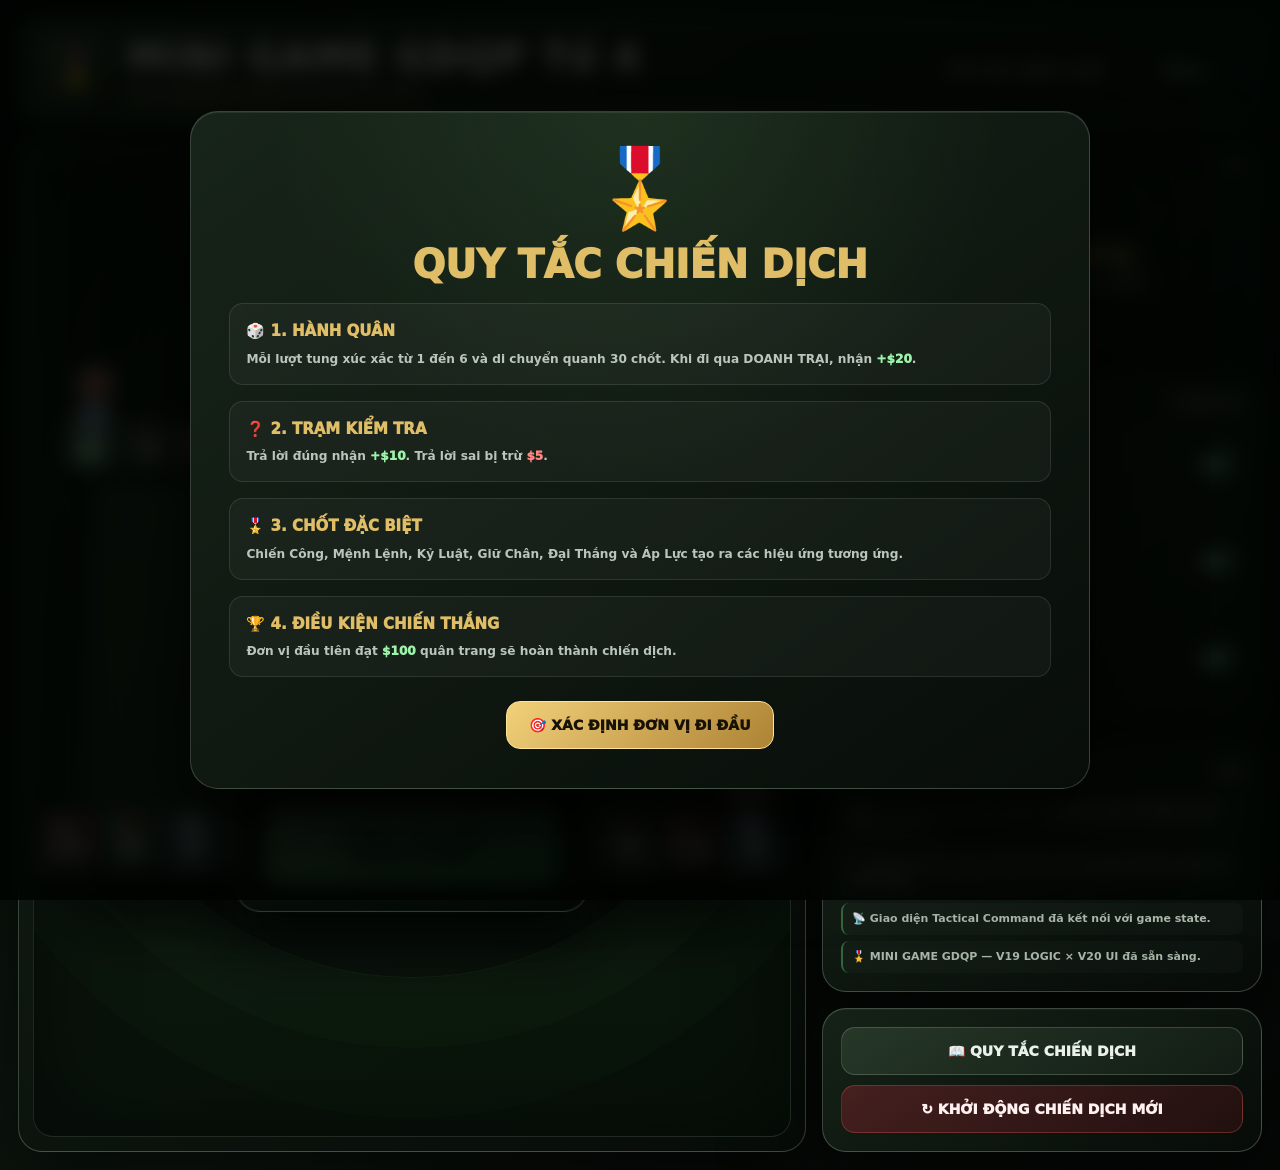
==== commit 9c0b096a: "Update index.html" ====
--- a/index.html
+++ b/index.html
@@ -1157,8 +1157,8 @@
   <div class="brand">
     <div class="brand-emblem">🎖️</div>
     <div class="brand-title">
-      <h1>MINI GAME GDQP Tổ 1</h1>
-      <p>Cre: HOÀNG QUÂN STT:34 và Tổ 1</p>
+      <h1>MINI GAME GDQP Tổ 4</h1>
+      <p>Cre: HOÀNG QUÂN STT:34 và Tổ 4</p>
     </div>
   </div>
   <div class="header-right">
@@ -1174,7 +1174,7 @@
     <div id="board" class="board">
       <div class="center-dashboard">
         <div class="radar"><div class="radar-line"></div></div>
-        <div class="command-label">COMMAND CENTER • GDQP • TỔ 1</div>
+        <div class="command-label">COMMAND CENTER • GDQP • TỔ 4</div>
         <div class="center-title">CHIẾN DỊCH HUẤN LUYỆN</div>
         <div class="center-subtitle">
           HÀNH QUÂN QUA 30 CHỐT • TÍCH LŨY QUÂN TRANG • ĐẠT MỐC $100
@@ -1289,7 +1289,7 @@
 
 const CONTENT={
   GAME_NAME:"MINI GAME GDQP",
-  TEAM_NAME:"Mini Game QDQP của Tổ 1",
+  TEAM_NAME:"Mini Game QDQP của Tổ 4",
 
   PLAYERS:[
     {name:"Tổng Tài 1",short:"TT1",color:"#d85b54",face:"🪖"},
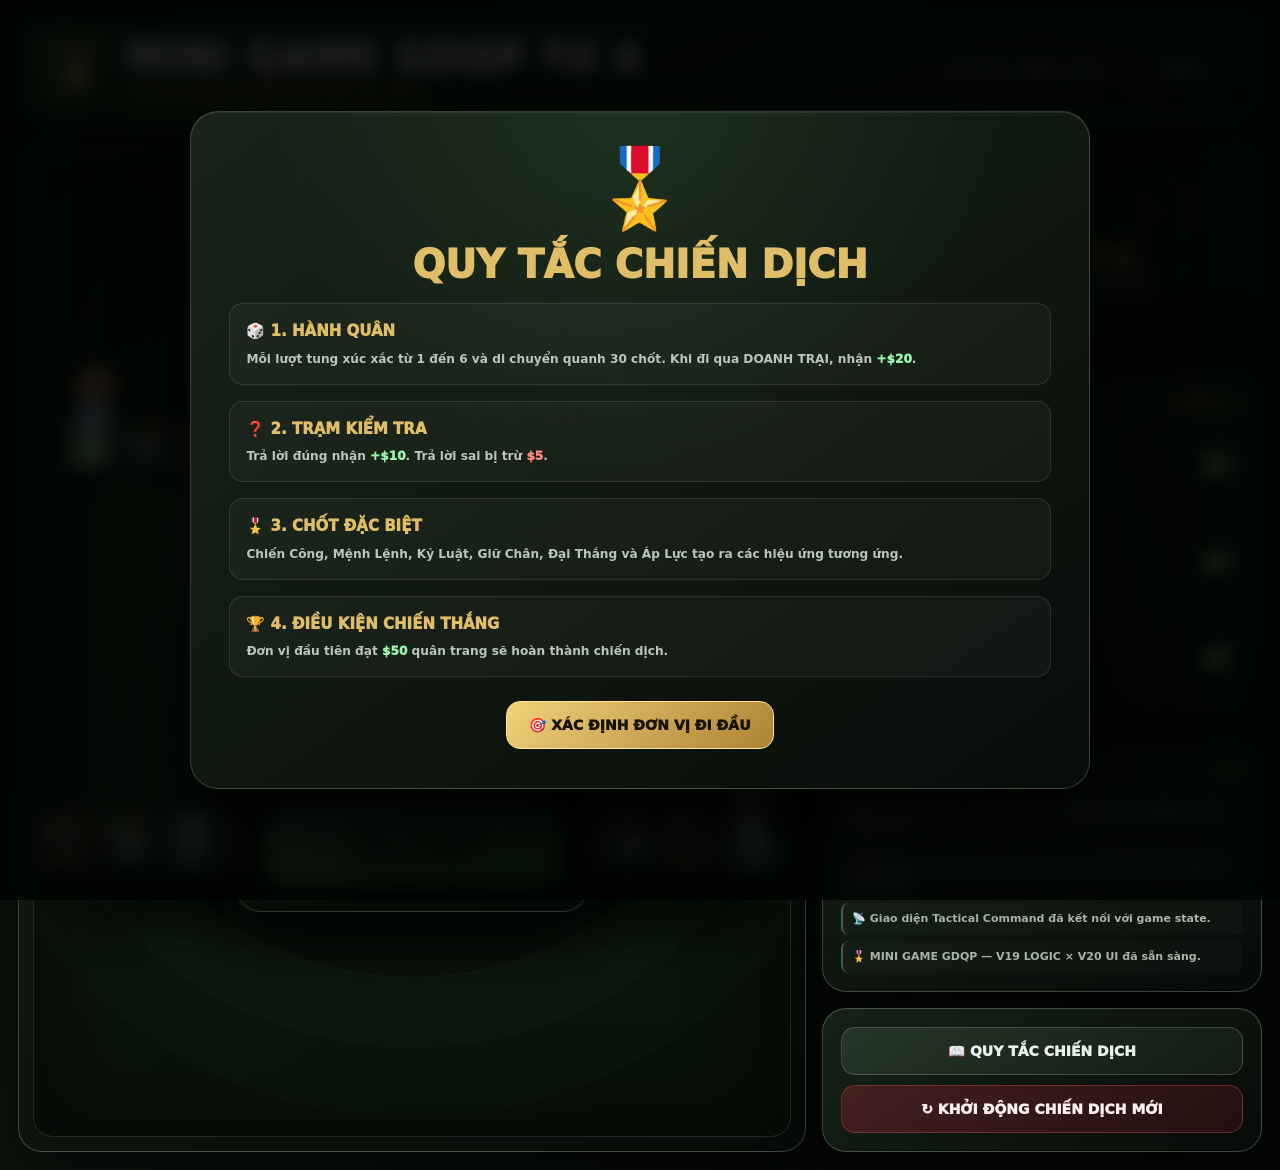
==== commit 6df18e46: "Update index.html" ====
--- a/index.html
+++ b/index.html
@@ -1477,7 +1477,7 @@
   DICE_FINAL_HOLD:650,
   DESTINATION_HOLD:850,
   START_BONUS:20,
-  WIN_MONEY:100,
+  WIN_MONEY:50,
   JAIL_RELEASE_COST:15,
   MEGA_JACKPOT_CHANCE:.13,
   MENTAL_COLLAPSE_CHANCE:.13,
